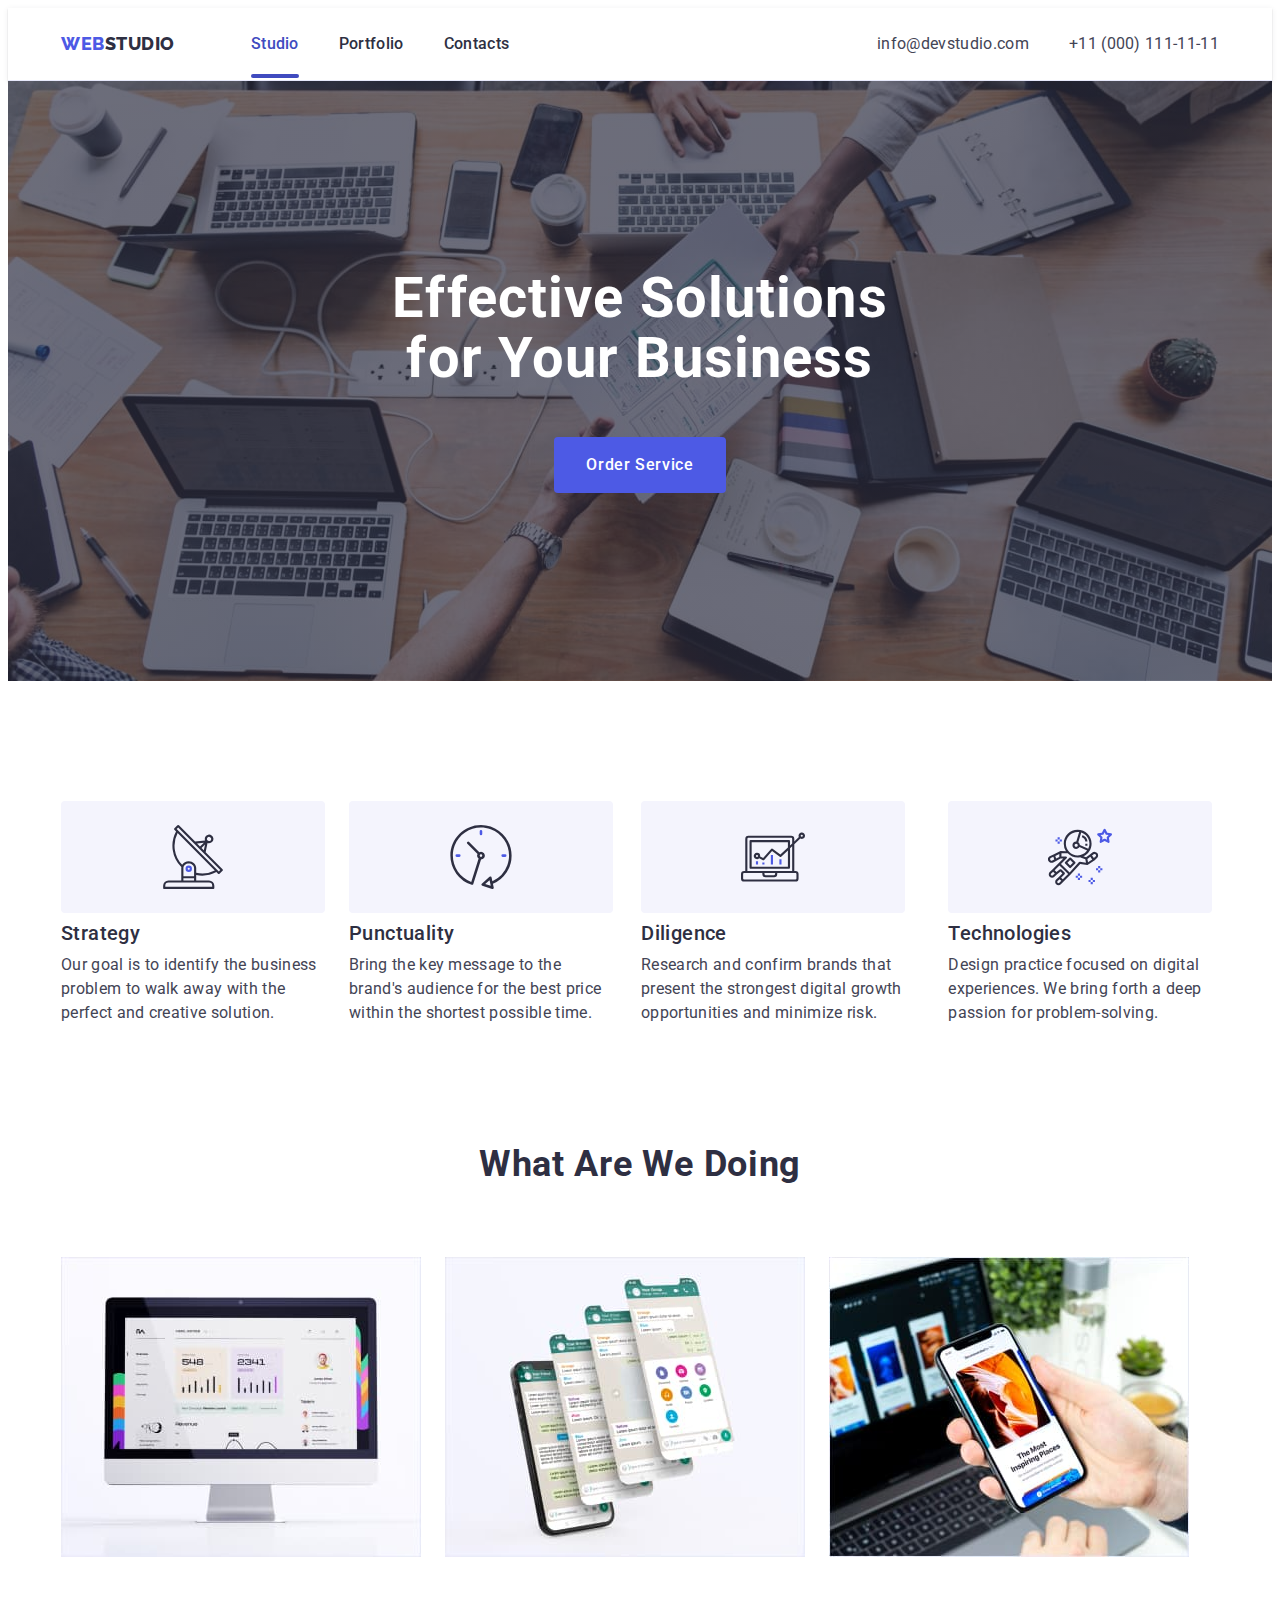
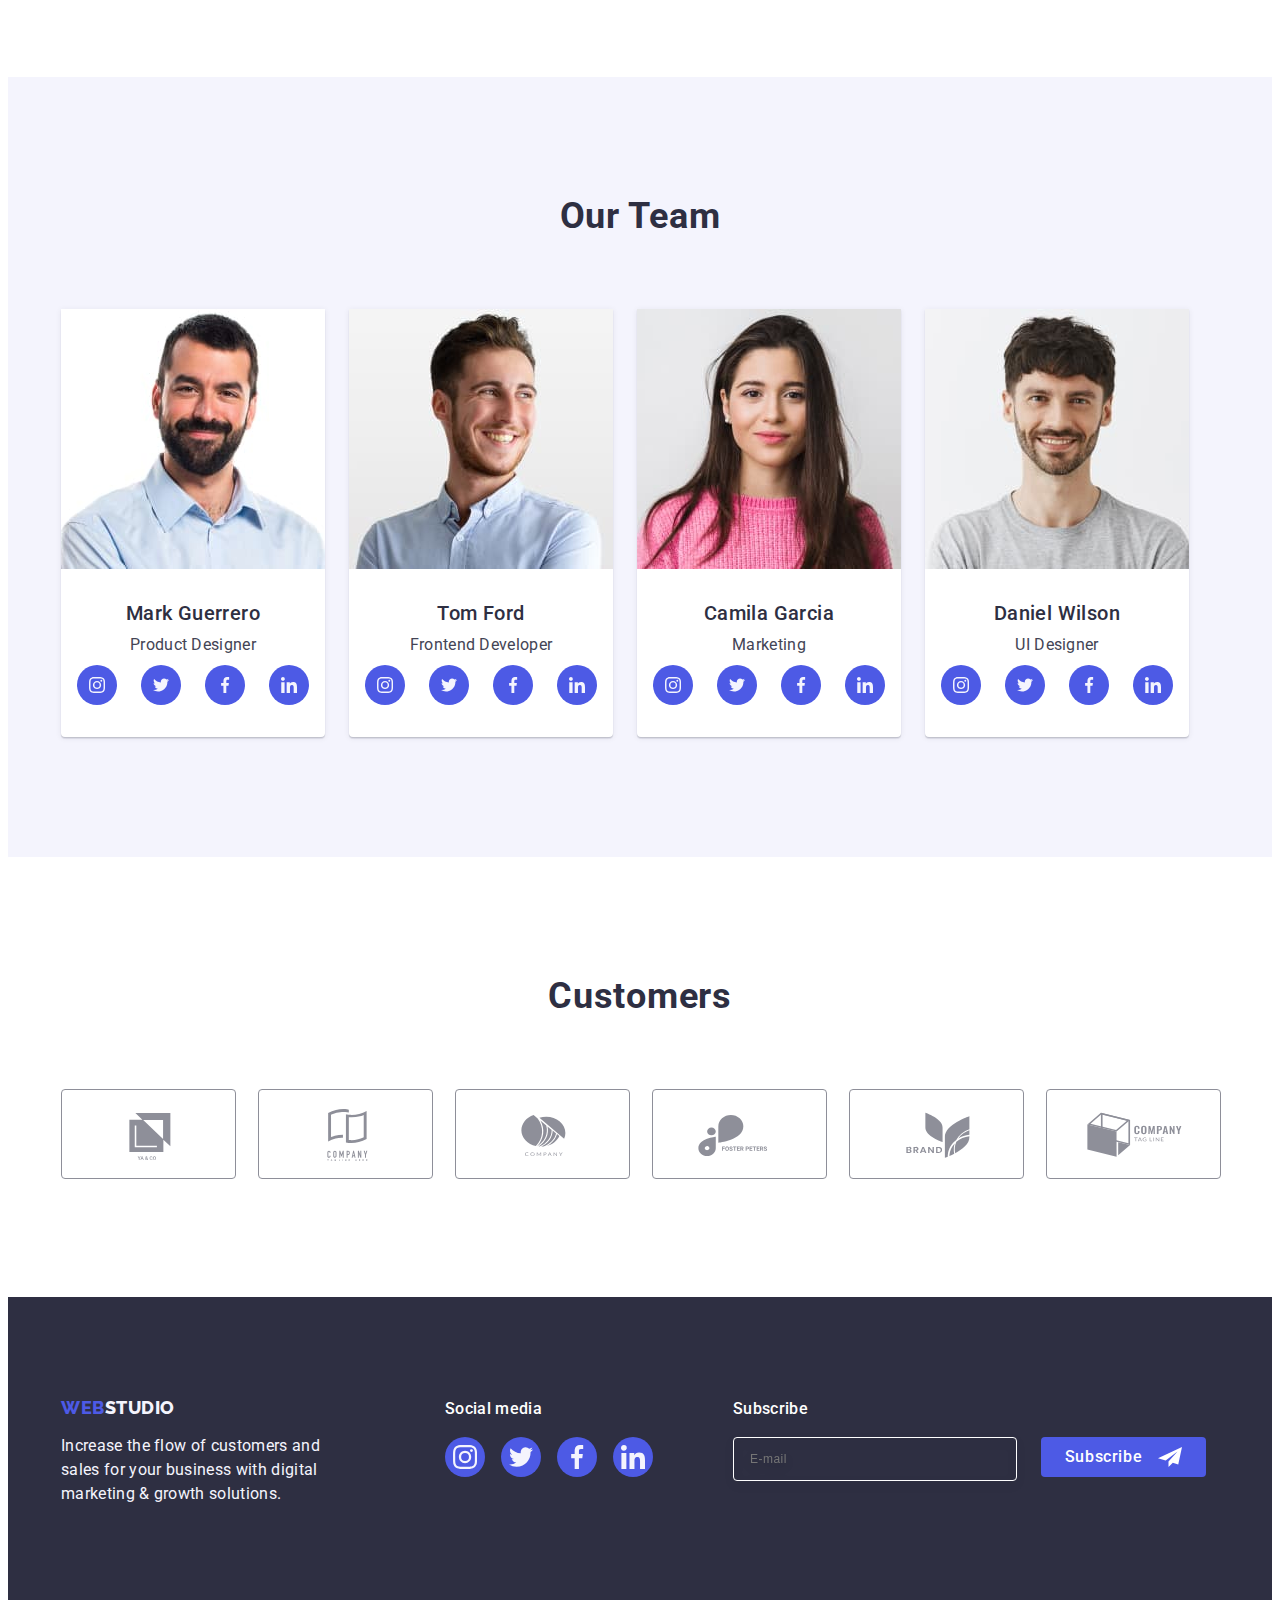
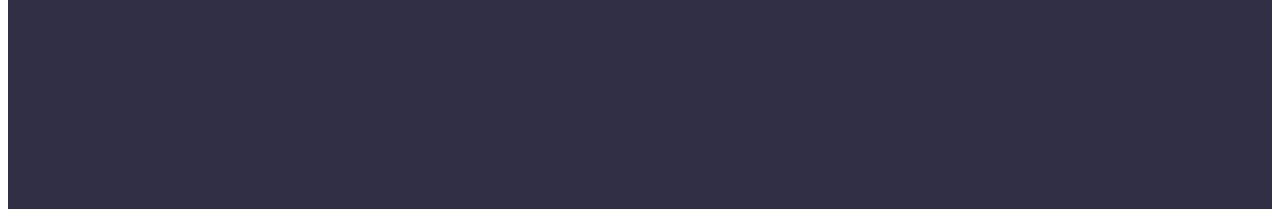
==== index.html @ 29ea22a4 "Initial commit" ====
<!DOCTYPE html>
<html lang="en">
  <head>
    <meta charset="UTF-8" />
    <meta http-equiv="X-UA-Compatible" content="IE=edge" />
    <meta name="viewport" content="width=device-width, initial-scale=1.0" />
    <link rel="preconnect" href="https://fonts.googleapis.com" />
    <link rel="preconnect" href="https://fonts.gstatic.com" crossorigin />
    <link
      href="https://fonts.googleapis.com/css2?family=Raleway:wght@800&family=Roboto:wght@400;500;700&display=swap"
      rel="stylesheet"
    />
    <title>WebStudio</title>
    <link
      rel="stylesheet"
      href="https://cdnjs.cloudflare.com/ajax/libs/modern-normalize/2.0.0/modern-normalize.min.css"
      integrity="sha512-4xo8blKMVCiXpTaLzQSLSw3KFOVPWhm/TRtuPVc4WG6kUgjH6J03IBuG7JZPkcWMxJ5huwaBpOpnwYElP/m6wg=="
      crossorigin="anonymous"
      referrerpolicy="no-referrer"
    />
    <link rel="stylesheet" href="./css/styles.css" />
  </head>
  <body>
    <header class="header">
      <div class="container container-header">
        <nav class="header-nav">
          <a class="header-logo link" href="./index.html"
            >Web<span class="header-span">Studio</span></a
          >
          <ul class="header-list list">
            <li>
              <a class="header-link link current" href="./index.html">Studio</a>
            </li>
            <li>
              <a class="header-link link" href="./portfolio.html">Portfolio</a>
            </li>
            <li><a class="header-link link" href="">Contacts</a></li>
          </ul>
        </nav>
        <address class="contacts">
          <ul class="contacts-list list">
            <li>
              <a class="contacts-link link" href="mailto:info@devstudio.com"
                >info@devstudio.com</a
              >
            </li>
            <li>
              <a class="contacts-link link" href="tel:+110001111111"
                >+11 (000) 111-11-11</a
              >
            </li>
          </ul>
        </address>
      </div>
    </header>
    <main>
      <section class="hero">
        <div class="container">
          <h1 class="hero-title">Effective Solutions for Your Business</h1>
          <button type="button" class="hero-button" data-modal-open>
            Order Service
          </button>
        </div>
      </section>

      <section class="discrp">
        <div class="container">
          <h2 class="discrp-title visually-hidden">Section2</h2>
          <ul class="discrp-list list">
            <li class="discrp-items">
              <div class="icon-container">
                <svg class="discr-icons" width="64" height="64">
                  <use href="./images/icons.svg#icon-antenna"></use>
                </svg>
              </div>
              <h3 class="discrp-subtitle">Strategy</h3>
              <p class="discrp-text">
                Our goal is to identify the business problem to walk away with
                the perfect and creative solution.
              </p>
            </li>
            <li class="discrp-items">
              <div class="icon-container">
                <svg class="discr-icons" width="64" height="64">
                  <use href="./images/icons.svg#icon-clock"></use>
                </svg>
              </div>
              <h3 class="discrp-subtitle">Punctuality</h3>
              <p class="discrp-text">
                Bring the key message to the brand's audience for the best price
                within the shortest possible time.
              </p>
            </li>
            <li class="discrp-items">
              <div class="icon-container">
                <svg class="discr-icons" width="64" height="64">
                  <use href="./images/icons.svg#icon-diagram"></use>
                </svg>
              </div>
              <h3 class="discrp-subtitle">Diligence</h3>
              <p class="discrp-text">
                Research and confirm brands that present the strongest digital
                growth opportunities and minimize risk.
              </p>
            </li>
            <li class="discrp-items">
              <div class="icon-container">
                <svg class="discr-icons" width="64" height="64">
                  <use href="./images/icons.svg#icon-astronaut"></use>
                </svg>
              </div>
              <h3 class="discrp-subtitle">Technologies</h3>
              <p class="discrp-text">
                Design practice focused on digital experiences. We bring forth a
                deep passion for problem-solving.
              </p>
            </li>
          </ul>
        </div>
      </section>
      <section class="doing">
        <div class="container">
          <h2 class="doing-title">What are we doing</h2>
          <ul class="doing-list list">
            <li class="doing-image">
              <img
                src="./images/computer.jpg"
                alt="Computer"
                height="300"
                width="360"
              />
            </li>

            <li class="doing-image">
              <img
                src="./images/smartphone.jpg"
                alt="Smartphone"
                height="300"
                width="360"
              />
            </li>
            <li class="doing-image">
              <img
                src="./images/laptop.jpg"
                alt="Laptop and smartphone"
                height="300"
                width="360"
              />
            </li>
          </ul>
        </div>
      </section>
      <section class="team">
        <div class="container">
          <h2 class="team-title">Our Team</h2>
          <ul class="team-list list">
            <li class="team-item">
              <img
                class="team-image"
                src="./images/face1.jpg"
                alt="Photo Mark Guerrero"
                width="264"
                height="260"
              />
              <div class="team-container">
                <h3 class="team-name">Mark Guerrero</h3>
                <p class="team-text">Product Designer</p>
                <ul class="team-soc-container list">
                  <li class="team-soc">
                    <a class="team-soc-link link" href="/" target="_blank">
                      <svg class="team-soc-icons" width="16" height="16">
                        <use href="./images/icons.svg#icon-instagram"></use>
                      </svg>
                    </a>
                  </li>
                  <li class="team-soc">
                    <a class="team-soc-link link" href="/" target="_blank">
                      <svg class="team-soc-icons" width="16" height="16">
                        <use href="./images/icons.svg#icon-twitter"></use></svg
                    ></a>
                  </li>
                  <li class="team-soc">
                    <a class="team-soc-link link" href="/" target="_blank">
                      <svg class="team-soc-icons" width="16" height="16">
                        <use href="./images/icons.svg#icon-facebook"></use></svg
                    ></a>
                  </li>
                  <li class="team-soc">
                    <a class="team-soc-link link" href="/" target="_blank">
                      <svg class="team-soc-icons" width="16" height="16">
                        <use href="./images/icons.svg#icon-linkedin"></use></svg
                    ></a>
                  </li>
                </ul>
              </div>
            </li>
            <li class="team-item">
              <img
                class="team-image"
                src="./images/face2.jpg"
                alt="Photo Tom Ford"
                height="260"
                width="264"
              />
              <div class="team-container">
                <h3 class="team-name">Tom Ford</h3>
                <p class="team-text">Frontend Developer</p>
                <ul class="team-soc-container list">
                  <li class="team-soc">
                    <a class="team-soc-link link" href="/" target="_blank">
                      <svg class="team-soc-icons" width="16" height="16">
                        <use href="./images/icons.svg#icon-instagram"></use>
                      </svg>
                    </a>
                  </li>
                  <li class="team-soc">
                    <a class="team-soc-link link" href="/" target="_blank">
                      <svg class="team-soc-icons" width="16" height="16">
                        <use href="./images/icons.svg#icon-twitter"></use></svg
                    ></a>
                  </li>
                  <li class="team-soc">
                    <a class="team-soc-link link" href="/" target="_blank">
                      <svg class="team-soc-icons" width="16" height="16">
                        <use href="./images/icons.svg#icon-facebook"></use></svg
                    ></a>
                  </li>
                  <li class="team-soc">
                    <a class="team-soc-link link" href="/" target="_blank">
                      <svg class="team-soc-icons" width="16" height="16">
                        <use href="./images/icons.svg#icon-linkedin"></use></svg
                    ></a>
                  </li>
                </ul>
              </div>
            </li>
            <li class="team-item">
              <img
                class="team-image"
                src="./images/face3.jpg"
                alt="Photo Camila Garcia"
                width="264"
                height="260"
              />
              <div class="team-container">
                <h3 class="team-name">Camila Garcia</h3>
                <p class="team-text">Marketing</p>
                <ul class="team-soc-container list">
                  <li class="team-soc">
                    <a class="team-soc-link link" href="/" target="_blank">
                      <svg class="team-soc-icons" width="16" height="16">
                        <use href="./images/icons.svg#icon-instagram"></use>
                      </svg>
                    </a>
                  </li>
                  <li class="team-soc">
                    <a class="team-soc-link link" href="/" target="_blank">
                      <svg class="team-soc-icons" width="16" height="16">
                        <use href="./images/icons.svg#icon-twitter"></use></svg
                    ></a>
                  </li>
                  <li class="team-soc">
                    <a class="team-soc-link link" href="/" target="_blank">
                      <svg class="team-soc-icons" width="16" height="16">
                        <use href="./images/icons.svg#icon-facebook"></use></svg
                    ></a>
                  </li>
                  <li class="team-soc">
                    <a class="team-soc-link link" href="/" target="_blank">
                      <svg class="team-soc-icons" width="16" height="16">
                        <use href="./images/icons.svg#icon-linkedin"></use></svg
                    ></a>
                  </li>
                </ul>
              </div>
            </li>
            <li class="team-item">
              <img
                class="team-image"
                src="./images/face4.jpg"
                alt="Photo Daniel Wilson"
                width="264"
                height="260"
              />
              <div class="team-container">
                <h3 class="team-name">Daniel Wilson</h3>
                <p class="team-text">UI Designer</p>
                <ul class="team-soc-container list">
                  <li class="team-soc">
                    <a class="team-soc-link link" href="/" target="_blank">
                      <svg class="team-soc-icons" width="16" height="16">
                        <use href="./images/icons.svg#icon-instagram"></use>
                      </svg>
                    </a>
                  </li>
                  <li class="team-soc">
                    <a class="team-soc-link link" href="/" target="_blank">
                      <svg class="team-soc-icons" width="16" height="16">
                        <use href="./images/icons.svg#icon-twitter"></use></svg
                    ></a>
                  </li>
                  <li class="team-soc">
                    <a class="team-soc-link link" href="/" target="_blank">
                      <svg class="team-soc-icons" width="16" height="16">
                        <use href="./images/icons.svg#icon-facebook"></use></svg
                    ></a>
                  </li>
                  <li class="team-soc">
                    <a class="team-soc-link link" href="/" target="_blank">
                      <svg class="team-soc-icons" width="16" height="16">
                        <use href="./images/icons.svg#icon-linkedin"></use></svg
                    ></a>
                  </li>
                </ul>
              </div>
            </li>
          </ul>
        </div>
      </section>
      <section class="customers">
        <div class="container">
          <h2 class="customers-title">Customers</h2>
          <ul class="customers-list list">
            <li class="customers-items">
              <a class="customers-link link" href="">
                <svg class="customers-icon" width="104" height="56">
                  <use href="./images/icons.svg#icon-yaco"></use>
                </svg>
              </a>
            </li>
            <li class="customers-items">
              <a class="customers-link link" href="">
                <svg class="customers-icon" width="104" height="56">
                  <use href="./images/icons.svg#icon-tagline"></use>
                </svg>
              </a>
            </li>
            <li class="customers-items">
              <a class="customers-link link" href="">
                <svg class="customers-icon" width="104" height="56">
                  <use href="./images/icons.svg#icon-company"></use>
                </svg>
              </a>
            </li>
            <li class="customers-items">
              <a class="customers-link link" href="">
                <svg class="customers-icon" width="104" height="56">
                  <use href="./images/icons.svg#icon-foster"></use>
                </svg>
              </a>
            </li>
            <li class="customers-items">
              <a class="customers-link link" href="">
                <svg class="customers-icon" width="104" height="56">
                  <use href="./images/icons.svg#icon-brand"></use>
                </svg>
              </a>
            </li>
            <li class="customers-items">
              <a class="customers-link link" href="">
                <svg class="customers-icon" width="104" height="56">
                  <use href="./images/icons.svg#icon-companytag"></use>
                </svg>
              </a>
            </li>
          </ul>
        </div>
      </section>
    </main>
    <footer class="footer">
      <div class="container footer-container">
        <div class="footer-info-container">
          <a class="footer-logo link" href="./index.html"
            >Web<span class="footer-span">Studio</span></a
          >
          <p class="footer-text">
            Increase the flow of customers and sales for your business with
            digital marketing & growth solutions.
          </p>
        </div>
        <div class="footer-soc-container">
          <p class="footer-soc">Social media</p>
          <ul class="footer-list list">
            <li class="footer-items">
              <a class="footer-soc-link link" href="">
                <svg class="footer-soc-icon" width="24" height="24">
                  <use href="./images/icons.svg#icon-instagram"></use>
                </svg>
              </a>
            </li>
            <li class="footer-items">
              <a class="footer-soc-link link" href="">
                <svg class="footer-soc-icon" width="24" height="24">
                  <use href="./images/icons.svg#icon-twitter"></use>
                </svg>
              </a>
            </li>
            <li class="footer-items">
              <a class="footer-soc-link link" href="">
                <svg class="footer-soc-icon" width="24" height="24">
                  <use href="./images/icons.svg#icon-facebook"></use>
                </svg>
              </a>
            </li>
            <li class="footer-items">
              <a class="footer-soc-link link" href="">
                <svg class="footer-soc-icon" width="24" height="24">
                  <use href="./images/icons.svg#icon-linkedin"></use>
                </svg>
              </a>
            </li>
          </ul>
        </div>
        <div class="footer-subscribe">
          <p class="subscribe-title">Subscribe</p>
          <form class="footer-form">
            <label class="footer-label" for="subscribe">
              <input
                class="footer-input"
                type="email"
                name="subscribe"
                id="subscribe"
                placeholder="E-mail"
            /></label>
            <button type="submit" class="footer-btn">
              Subscribe
              <svg class="footer-subscribe-icon" width="24" height="24">
                <use href="./images/icons.svg#icon-subscribe"></use>
              </svg>
            </button>
          </form>
        </div>
      </div>
    </footer>
    <div class="backdrop is-hidden" data-modal>
      <div class="modal">
        <button type="button" class="modal-button" data-modal-close>
          <svg width="8" height="8" class="modal-icon">
            <use href="./images/icons.svg#icon-close"></use>
          </svg>
        </button>
        <p class="modal-title">Leave your contacts and we will call you back</p>
        <form class="modal-form">
          <div class="modal-field">
            <label class="modal-label" for="user-name">Name</label>
            <div class="input-wrap">
              <input
                type="text"
                class="modal-input"
                id="user-name"
                name="user-name"
              />
              <svg class="modal-icons" width="18" height="24">
                <use href="./images/icons.svg#icon-person"></use>
              </svg>
            </div>
          </div>
          <div class="modal-field">
            <label class="modal-label" for="user-tel">Phone</label>
            <div class="input-wrap">
              <input
                type="tel"
                id="user-tel"
                class="modal-input"
                name="user-tel"
              />
              <svg class="modal-icons" width="18" height="24">
                <use href="./images/icons.svg#icon-phone"></use>
              </svg>
            </div>
          </div>
          <div class="modal-field">
            <label class="modal-label" for="user-email">Email</label>
            <div class="input-wrap">
              <input
                type="email"
                id="user-email"
                class="modal-input"
                name="user-email"
              />
              <svg class="modal-icons" width="18" height="24">
                <use href="./images/icons.svg#icon-email"></use>
              </svg>
            </div>
          </div>
          <div class="modal-field-comment">
            <label for="user-comment" class="modal-label">Comment</label>
            <textarea
              class="modal-textarea"
              name="user-comment"
              id="user-comment"
              placeholder="Text input"
            ></textarea>
          </div>
          <div class="modal-checkbox">
            <input
              type="checkbox"
              id="user-privacy"
              name="user-privacy"
              class="input-check visually-hidden"
              value="true"
            />
            <label for="user-privacy" class="check-text"
              ><span class="check-text-item">
                <svg class="check-icon" width="10" height="8">
                  <use href="./images/icons.svg#icon-check"></use>
                </svg> </span
              >I accept the terms and conditions of the
              <a class="privacy-link" href="">Privacy Policy</a></label
            >
          </div>
          <button type="submit" class="modal-btn">Send</button>
        </form>
      </div>
    </div>

    <script src="./js/modal.js"></script>
  </body>
</html>
---- css/styles.css ----
:root {
  --white-background: #ffffff;
  --active-link: #404bbf;
  --theme-dark: #2e2f42;
  --text: #434455;
  --theme-light: #f4f4fd;
  --logo-color: #4d5ae5;
  --borber-btn: #e7e9fc;
  --modal-background: #fcfcfc;
  --soc-hover: #31d0aa;
  --subtle-text: #8e8f99;
  --hover: 250ms cubic-bezier(0.4, 0, 0.2, 1);
}

body {
  font-family: "Roboto", sans-serif;
  color: var(--text);
  background-color: var(--white-background);
}
p,
h1,
h2,
h3,
h4,
h5,
h6 {
  margin: 0;
}
ul {
  list-style: none;
  margin-top: 0;
  margin-bottom: 0;
  padding-left: 0;
}
img {
  display: block;
}
.visually-hidden {
  position: absolute;
  width: 1px;
  height: 1px;
  margin: -1px;
  border: 0;
  padding: 0;
  white-space: nowrap;
  clip-path: inset(100%);
  clip: rect(0 0 0 0);
  overflow: hidden;
}
.container {
  width: 1158px;
  padding-left: 15px;
  padding-right: 15px;
  margin: 0 auto;
}
.link {
  text-decoration: none;
}
.list {
  list-style: none;
}
.header {
  padding-top: 24px;
  padding-bottom: 24px;
  border-bottom: 1px solid var(--borber-btn);
  box-shadow: 0px 2px 1px rgba(46, 47, 66, 0.08),
    0px 1px 1px rgba(46, 47, 66, 0.16), 0px 1px 6px rgba(46, 47, 66, 0.08);
}
.container-header {
  display: flex;
  justify-content: space-between;
}
.header-nav {
  display: flex;
  align-items: center;
}
.header-logo {
  font-family: "Raleway", sans-serif;
  font-weight: 800;
  font-size: 18px;
  line-height: 1.17;
  letter-spacing: 0.03em;
  color: var(--logo-color);
  text-transform: uppercase;
  margin-right: 76px;
}
.header-span {
  color: var(--theme-dark);
}
.header-list {
  display: flex;
  gap: 40px;
}
.header-link {
  position: relative;
  font-weight: 500;
  font-size: 16px;
  line-height: 1.5;
  letter-spacing: 0.02em;
  color: var(--theme-dark);
  padding: 24px 0;
  transition: color var(--hover);
}
.header-link:hover,
.header-link:focus {
  color: var(--active-link);
}
.contacts {
  font-style: normal;
}

.contacts-link {
  font-size: 16px;
  line-height: 1.5;
  letter-spacing: 0.02em;
  color: var(--text);
  transition: color var(--hover);
}
.contacts-list {
  display: flex;
  gap: 40px;
}
.contacts .contacts-link:hover,
.contacts .contacts-link:focus {
  color: var(--active-link);
}
.current {
  color: var(--active-link);
}
.current::after {
  border-radius: 2px;
  position: absolute;
  left: 0;
  bottom: -1px;
  content: "";
  width: 100%;
  height: 4px;
  background-color: var(--active-link);
  display: block;
}
.hero {
  max-width: 1440px;
  margin: 0 auto;
  background-image: linear-gradient(
      rgba(46, 47, 66, 0.7),
      rgba(46, 47, 66, 0.7)
    ),
    url(../images/background-hero.jpg);
  background-repeat: no-repeat;
  background-position: center;
  background-size: cover;
  background-color: var(--theme-dark);
  text-align: center;
  padding: 188px 0;
}
.hero-title {
  font-weight: 700;
  font-size: 56px;
  line-height: 1.07;
  letter-spacing: 0.02em;
  color: var(--white-background);
  text-align: center;
  max-width: 496px;
  margin-left: auto;
  margin-right: auto;
  margin-bottom: 48px;
}
.hero-button {
  font-family: "Roboto", sans-serif;
  background-color: var(--logo-color);
  font-weight: 500;
  font-size: 16px;
  line-height: 1.5;
  letter-spacing: 0.04em;
  color: var(--white-background);
  cursor: pointer;
  display: block;
  min-width: 169px;
  border-radius: 4px;
  border: none;
  margin: 0 auto;
  padding: 16px 32px;
  transition: background-color var(--hover);
}
.hero-button:hover,
.hero-button:focus {
  background-color: var(--active-link);
}
.discrp {
  padding: 120px 0;
}
.discrp-list {
  display: flex;
  gap: 24px;
}
.discrp-list li {
  width: calc((100%-72px) / 4);
}
.icon-container {
  display: flex;
  align-items: center;
  justify-content: center;
  background-color: var(--theme-light);
  height: 112px;
  width: 264px;
  border-radius: 4px;
  margin-bottom: 8px;
}

.discrp-subtitle {
  font-weight: 500;
  font-size: 20px;
  line-height: 1.2;
  letter-spacing: 0.02em;
  color: var(--theme-dark);
  margin-bottom: 8px;
}
.discrp-text {
  font-size: 16px;
  line-height: 1.5;
  letter-spacing: 0.02em;
  color: var(--text);
}
.doing {
  padding-bottom: 120px;
}
.doing-list {
  display: flex;
  gap: 24px;
}
.doing-title {
  font-weight: 700;
  font-size: 36px;
  line-height: 1.11;
  text-align: center;
  text-transform: capitalize;
  letter-spacing: 0.02em;
  color: var(--theme-dark);
  margin-bottom: 72px;
}
.team {
  background-color: var(--theme-light);
  padding: 120px 0;
}
.team-item {
  background-color: var(--white-background);
  width: calc((100%-72px) / 4);
  box-shadow: 0px 1px 6px rgba(46, 47, 66, 0.08),
    0px 1px 1px rgba(46, 47, 66, 0.16), 0px 2px 1px rgba(46, 47, 66, 0.08);
  border-radius: 0px 0px 4px 4px;
}
.team-title {
  font-weight: 700;
  font-size: 36px;
  line-height: 1.11;
  text-align: center;
  text-transform: capitalize;
  letter-spacing: 0.02em;
  color: var(--theme-dark);
  margin-bottom: 72px;
}
.team-list {
  display: flex;
  gap: 24px;
}
.team-container {
  padding: 32px 0;
}
.team-name {
  font-weight: 500;
  font-size: 20px;
  line-height: 1.2;
  letter-spacing: 0.02em;
  color: var(--theme-dark);
  text-align: center;
  margin-bottom: 8px;
}
.team-text {
  font-size: 16px;
  line-height: 1.5;
  letter-spacing: 0.02em;
  color: var(--text);
  text-align: center;
  margin-bottom: 8px;
}
.team-soc-container {
  display: flex;
  justify-content: center;
  gap: 24px;
}
.team-soc {
  width: 40px;
  height: 40px;
}
.team-soc-link {
  display: flex;
  align-items: center;
  justify-content: center;
  background-color: var(--logo-color);
  width: 100%;
  height: 100%;
  border-radius: 50%;
  transition: background-color var(--hover);
}
.team-soc-link:hover,
.team-soc-link:focus {
  background-color: var(--active-link);
}
.team-soc-icons {
  fill: var(--theme-light);
}
.customers {
  padding-top: 120px;
  padding-bottom: 120px;
}
.customers-title {
  color: var(--theme-dark);
  font-weight: 700;
  font-size: 36px;
  line-height: 1.11;
  text-align: center;
  letter-spacing: 0.02em;
  margin-bottom: 72px;
}
.customers-items {
  width: calc((100% - 120px) / 6);
  height: 88px;
}
.customers-list {
  display: flex;
  justify-content: center;
  gap: 24px;
}
.customers-link {
  display: flex;
  align-items: center;
  justify-content: center;
  color: var(--subtle-text);
  border: 1px solid var(--subtle-text);
  border-radius: 4px;
  transition: border-color var(--hover), color var(--hover);
  width: 100%;
  height: 100%;
}

.customers-link:hover,
.customers-link:focus {
  border-color: var(--active-link);
  color: var(--active-link);
}
.customers-icon {
  fill: currentColor;
}
.footer {
  background-color: var(--theme-dark);
  min-height: 312px;
  padding: 100px 0;
}
.footer-logo {
  font-family: "Raleway", sans-serif;
  font-weight: 800;
  font-size: 18px;
  line-height: 1.17;
  letter-spacing: 0.03em;
  color: var(--logo-color);
  text-transform: uppercase;
  display: inline-block;
  margin-bottom: 16px;
}

.footer-span {
  color: var(--theme-light);
}
.footer-text {
  font-size: 16px;
  line-height: 1.5;
  letter-spacing: 0.02em;
  color: var(--theme-light);
  max-width: 264px;
}
.footer-container {
  display: flex;
  align-items: baseline;
}
.footer-info-container {
  margin-right: 120px;
}
.footer-soc {
  font-weight: 500;
  font-size: 16px;
  line-height: 1.5;
  letter-spacing: 0.02em;
  color: var(--white-background);
  margin-bottom: 16px;
}
.footer-list {
  display: flex;
  gap: 16px;
}
.footer-items {
  width: 40px;
  height: 40px;
}
.footer-soc-link {
  display: flex;
  align-items: center;
  justify-content: center;
  background-color: var(--logo-color);
  width: 100%;
  height: 100%;
  border-radius: 50%;
  transition: background-color var(--hover);
}
.footer-soc-link:hover,
.footer-soc-link:focus {
  background-color: var(--soc-hover);
}
.footer-soc-icon {
  fill: #f4f4fd;
}
.footer-subscribe {
  margin-left: 80px;
}
.subscribe-title {
  font-weight: 500;
  font-size: 16px;
  line-height: 1.5;
  letter-spacing: 0.02em;
  color: var(--white-background);
  margin-bottom: 16px;
}
.footer-form {
  display: flex;
  gap: 24px;
}
.footer-input {
  background-color: transparent;
  width: 264px;
  height: 40px;
  border: 1px solid var(--white-background);
  border-radius: 4px;
  padding-left: 16px;
  color: var(--white-background);
  font-size: 12px;
  line-height: 1.5;
  letter-spacing: 0.04em;
  filter: drop-shadow(0px 4px 4px rgba(0, 0, 0, 0.15));
}
.footer-input::placeholder {
  font-size: 12px;
  line-height: 2;
  letter-spacing: 0.04em;
}
.footer-btn {
  display: flex;
  justify-content: center;
  align-items: center;
  font-family: "Roboto", sans-serif;
  font-weight: 500;
  font-size: 16px;
  line-height: 1.5;
  letter-spacing: 0.04em;
  color: var(--white-background);
  min-width: 165px;
  height: 40px;
  background: var(--logo-color);
  border-radius: 4px;
  border: none;
  cursor: pointer;
  fill: var(--white-background);
}
.footer-subscribe-icon {
  margin-left: 16px;
}
.portfolio {
  padding-top: 96px;
  padding-bottom: 120px;
}
.portfolio-list-button {
  display: flex;
  gap: 24px;
  justify-content: center;
  margin-bottom: 72px;
}
.portfolio-button {
  font-family: "Roboto", sans-serif;
  font-weight: 500;
  font-size: 16px;
  line-height: 1.5;
  letter-spacing: 0.04em;
  color: var(--logo-color);
  background-color: var(--theme-light);
  cursor: pointer;
  padding: 12px 24px;
  border: 1px solid var(--borber-btn);
  border-radius: 4px;
  transition: background-color var(--hover), color var(--hover),
    box-shadow var(--hover), border-color var(--hover);
}
.portfolio-button:hover,
.portfolio-button:focus {
  background-color: var(--active-link);
  color: var(--white-background);
  box-shadow: 0px 3px 1px rgba(0, 0, 0, 0.1), 0px 2px 1px rgba(0, 0, 0, 0.08),
    0px 2px 2px rgba(0, 0, 0, 0.12);
  border: 1px solid transparent;
}
.portfolio-list {
  display: flex;
  row-gap: 48px;
  column-gap: 24px;
  flex-wrap: wrap;
  justify-content: center;
}
.portfolio-border {
  width: calc((100% - 48px) / 3);
}
.portfolio-container {
  padding: 32px 16px;
  border: 1px solid var(--borber-btn);
  border-top: none;
}
.portfolio-list-title {
  font-weight: 500;
  font-size: 20px;
  line-height: 1.2;
  letter-spacing: 0.02em;
  color: var(--theme-dark);
  margin-bottom: 8px;
}
.portfolio-list-text {
  font-size: 16px;
  line-height: 1.5;
  letter-spacing: 0.02em;
  color: var(--text);
}
.portfolio-cover {
  position: relative;
  overflow: hidden;
}
.portfolio-cover-text {
  font-size: 16px;
  line-height: 1.5;
  letter-spacing: 0.02em;
  color: var(--theme-light);
  background-color: var(--logo-color);
  padding: 40px 32px;
  position: absolute;
  top: 0;
  left: 0;
  transform: translateY(100%);
  width: 100%;
  height: 100%;
  transition: transform var(--hover);
}
.portfolio-list-link:hover .portfolio-cover-text,
.portfolio-list-link:focus .portfolio-cover-text {
  transform: translateY(0);
}
.portfolio-list-link {
  transition: box-shadow var(--hover);
  display: block;
}
.portfolio-list-link:hover,
.portfolio-list-link:focus {
  box-shadow: 0px 1px 6px rgba(46, 47, 66, 0.08),
    0px 1px 1px rgba(46, 47, 66, 0.16), 0px 2px 1px rgba(46, 47, 66, 0.08);
}

.backdrop {
  width: 100%;
  height: 100%;
  position: fixed;
  top: 0;
  left: 0;
  background-color: rgba(46, 47, 66, 0.4);
  transition: opacity var(--hover), visibility var(--hover);
}
.is-hidden {
  opacity: 0;
  visibility: hidden;
  pointer-events: none;
}
.modal {
  position: absolute;
  top: 50%;
  left: 50%;
  transform: translate(-50%, -50%) scale(1);
  width: 408px;
  min-height: 584px;
  background: var(--modal-background);
  box-shadow: 0px 1px 1px rgba(0, 0, 0, 0.14), 0px 1px 3px rgba(0, 0, 0, 0.12),
    0px 2px 1px rgba(0, 0, 0, 0.2);
  border-radius: 4px;
  transition: transform var(--hover);
  padding: 72px 24px 24px 24px;
}
.backdrop.is-hidden .modal {
  transform: translate(-50%, -50%) scale(0);
}
.modal-button {
  padding: 0;
  position: absolute;
  top: 24px;
  right: 24px;
  border-radius: 50%;
  width: 24px;
  height: 24px;
  background: var(--borber-btn);
  border: 1px solid rgba(0, 0, 0, 0.1);
  cursor: pointer;
  display: flex;
  align-items: center;
  justify-content: center;
  cursor: pointer;
  transition: background-color var(--hover), border var(--hover);
}
.modal-icon {
  transition: fill var(--hover);
}
.modal-button:hover,
.modal-button:focus {
  background-color: var(--active-link);
  border: none;
}
.modal-button:hover .modal-icon,
.modal-button:focus .modal-icon {
  fill: var(--white-background);
}
.modal-title {
  font-weight: 500;
  font-size: 16px;
  line-height: 1.5;
  text-align: center;
  letter-spacing: 0.02em;
  color: var(--theme-dark);
  margin-bottom: 16px;
}
.modal-field {
  margin-bottom: 8px;
}
.input-wrap {
  position: relative;
}
.modal-input {
  display: inline-block;
  width: 100%;
  height: 40px;
  border: 1px solid rgba(46, 47, 66, 0.4);
  border-radius: 4px;
  background-color: transparent;
  padding-left: 38px;
  outline: transparent;
  transition: border-color var(--hover);
}
.modal-input:focus,
.modal-textarea:focus {
  border-color: var(--logo-color);
}
.modal-input:focus + .modal-icons {
  fill: var(--logo-color);
}
.modal-label {
  display: block;
  font-size: 12px;
  line-height: 1.17;
  letter-spacing: 0.04em;
  color: var(--subtle-text);
  margin-bottom: 4px;
}
.modal-icons {
  position: absolute;
  left: 16px;
  top: 50%;
  transform: translateY(-50%);
  fill: var(--theme-dark);
  transition: fill var(--hover);
}
.modal-field-comment {
  margin-bottom: 16px;
}
.modal-textarea {
  width: 100%;
  height: 120px;
  border: 1px solid rgba(46, 47, 66, 0.4);
  border-radius: 4px;
  background-color: transparent;
  outline: transparent;
  padding: 8px 16px;
  resize: none;
  font-size: 12px;
  line-height: 1.17;
  letter-spacing: 0.04em;
  color: rgba(46, 47, 66, 0.4);
  transition: border-color var(--hover);
}
.modal-textarea::placeholder {
  font-size: 12px;
  line-height: 1.17x;
  letter-spacing: 0.04em;
  color: rgba(46, 47, 66, 0.4);
}
.modal-checkbox {
  margin-bottom: 24px;
}
.check-text {
  align-items: center;
  font-size: 12px;
  line-height: 1.17;
  letter-spacing: 0.04em;
  color: var(--subtle-text);
}
.check-text-item {
  display: inline-flex;
  align-items: center;
  justify-content: center;
  fill: transparent;
  margin-right: 8px;
  width: 16px;
  height: 16px;
  border: 1px solid rgba(46, 47, 66, 0.4);
  border-radius: 2px;
  transition: background-color 250ms cubic-bezier(0.4, 0, 0.2, 1),
    border 250ms cubic-bezier(0.4, 0, 0.2, 1),
    fill 250ms cubic-bezier(0.4, 0, 0.2, 1);
}
.check-text a {
  color: var(--logo-color);
  text-decoration: underline;
}
.input-check:checked + .check-text span {
  background-color: var(--active-link);
  border-color: var(--active-link);
  fill: var(--theme-light);
  border: none;
}
.modal-btn {
  display: block;
  font-weight: 500;
  font-size: 16px;
  line-height: 1.5;
  padding: 16px 32px;
  letter-spacing: 0.04em;
  color: var(--white-background);
  min-width: 169px;
  height: 56px;
  cursor: pointer;
  border: none;
  background: var(--logo-color);
  box-shadow: 0px 4px 4px rgba(0, 0, 0, 0.15);
  border-radius: 4px;
  margin: auto;
  transition: background-color 250ms cubic-bezier(0.4, 0, 0.2, 1);
}
.modal-btn:hover {
  background-color: var(--active-link);
}
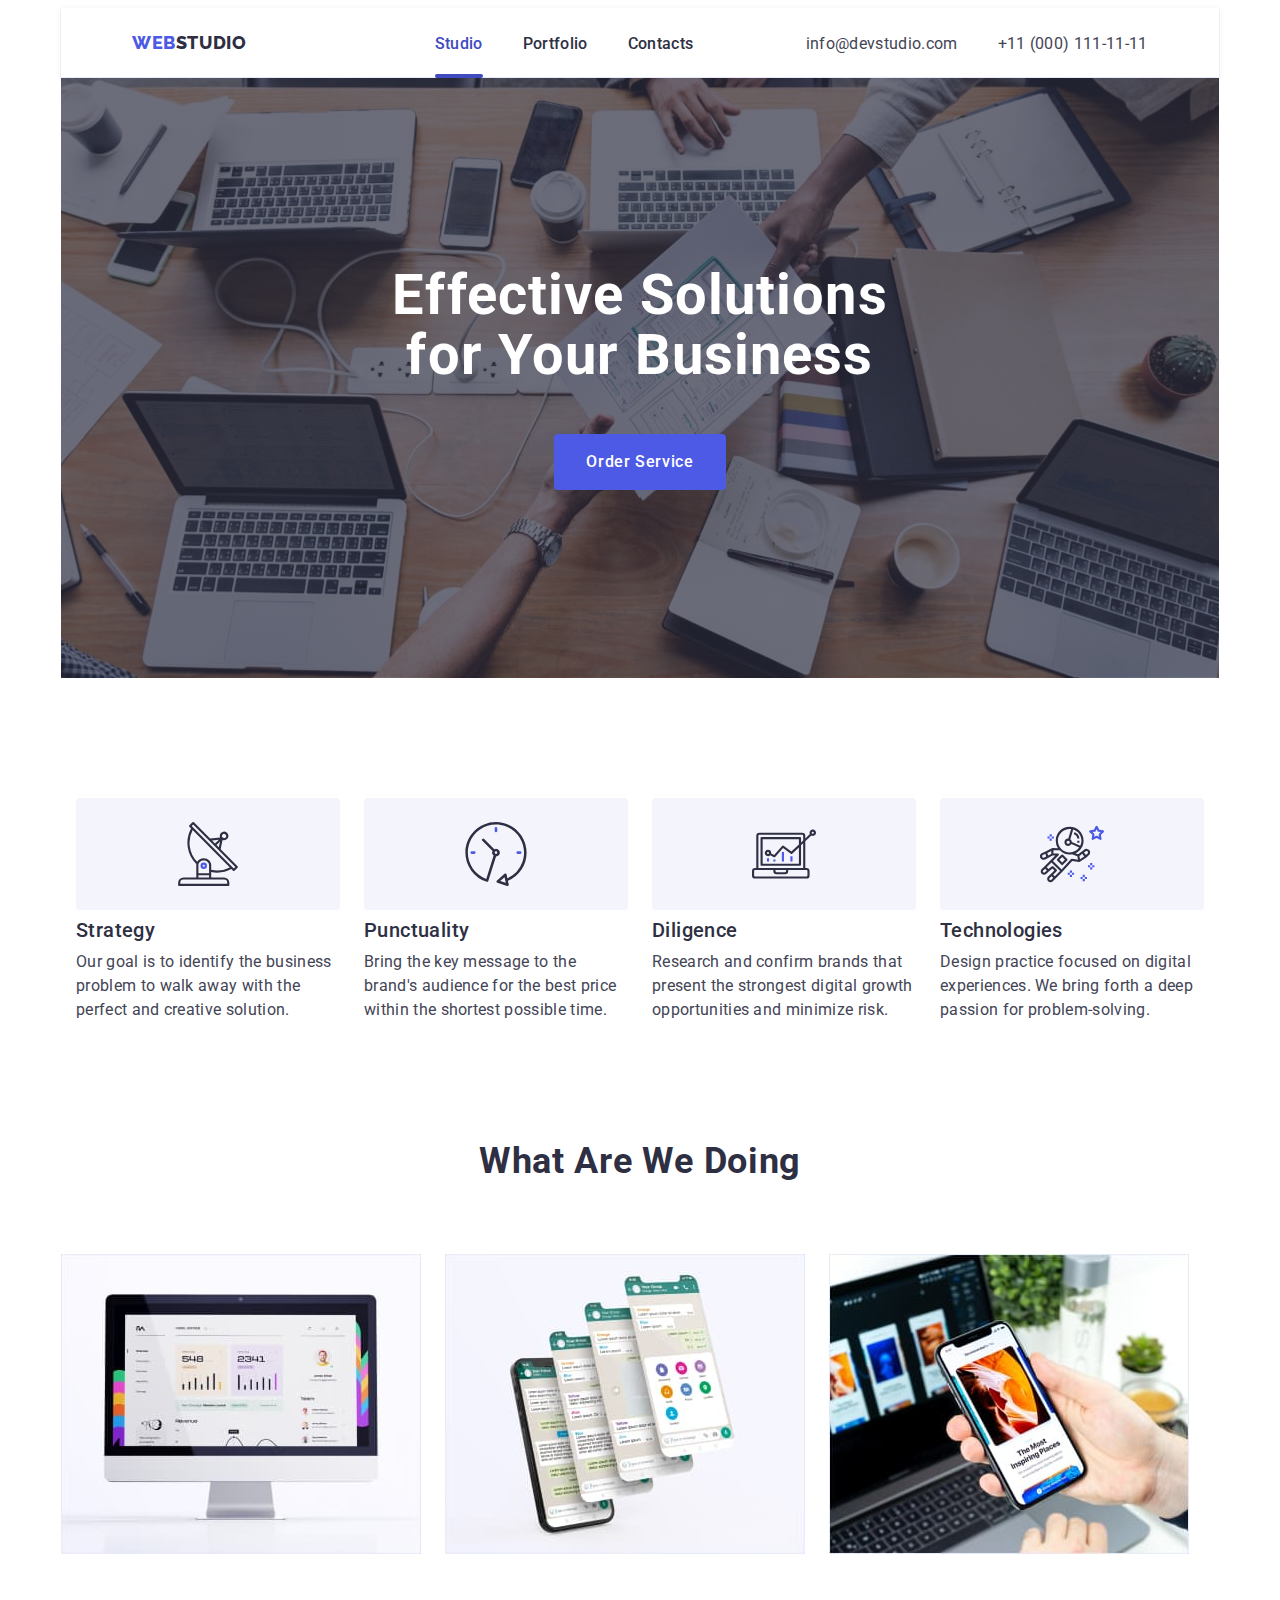
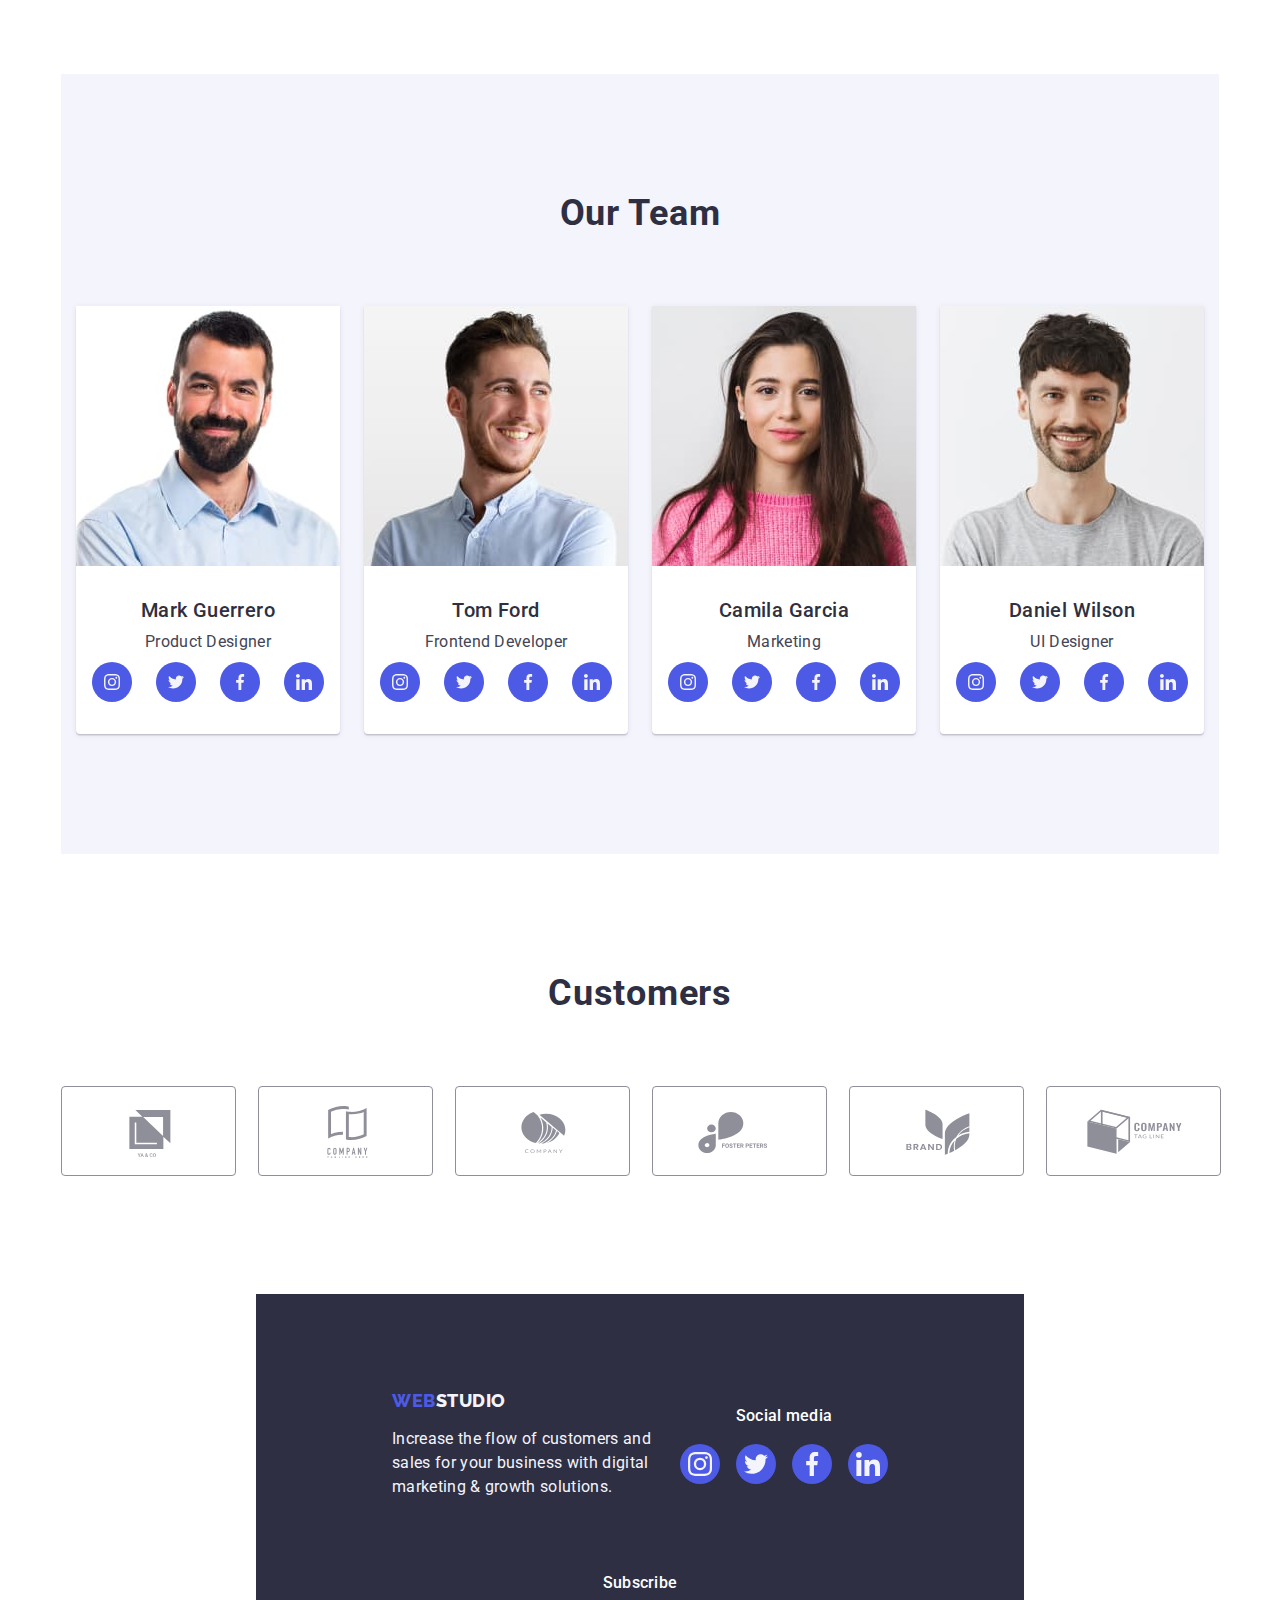
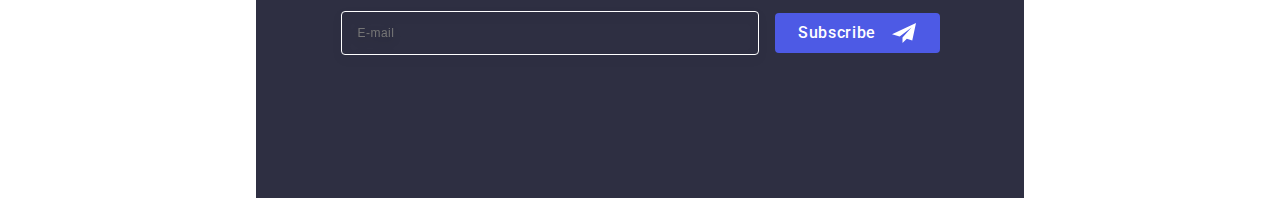
==== commit 1ee3d6d3: "media add" ====
--- a/index.html
+++ b/index.html
@@ -23,10 +23,15 @@
   <body>
     <header class="header">
       <div class="container container-header">
+        <a class="header-logo link" href="./index.html"
+          >Web<span class="header-span">Studio</span></a
+        >
+        <button class="burger-btn" type="button" data-menu-open>
+          <svg class="burger-icon" width="32" height="22">
+            <use href="./images/icons.svg#icon-menu-btn"></use>
+          </svg>
+        </button>
         <nav class="header-nav">
-          <a class="header-logo link" href="./index.html"
-            >Web<span class="header-span">Studio</span></a
-          >
           <ul class="header-list list">
             <li>
               <a class="header-link link current" href="./index.html">Studio</a>
@@ -51,6 +56,72 @@
             </li>
           </ul>
         </address>
+      </div>
+      <div class="mobile-menu is-hidden" data-menu>
+        <div>
+        <button class="burger-btn-close" type="button" data-menu-close>
+          <svg width="8" height="8" class="modal-icon">
+            <use href="./images/icons.svg#icon-close"></use>
+          </svg>
+        </button>
+        <nav class="mob-nav">
+          <ul class="mob-list list">
+            <li class="mob-items">
+              <a class="mob-link link current" href="./index.html"
+                >Studio</a
+              >
+            </li>
+            <li class="mob-items">
+              <a class="mob-link link" href="./portfolio.html">Portfolio</a>
+            </li>
+            <li class="mob-items">
+              <a class="mob-link link" href="">Contacts</a>
+            </li>
+          </ul>
+          </nav>
+        </div>
+        <div>
+        <!-- <address class="mob-contacts"> -->
+          <ul class="mob-contacts-list list">
+            <li class="mob-contacts-items"
+              <a class="mob-contacts-link link" href="tel:+110001111111"
+                >+11 (000) 111-11-11</a
+              >
+            </li>
+            <li class="mob-contacts-items">
+              <a class="mob-contacts-link link" href="mailto:info@devstudio.com"
+                >info@devstudio.com</a
+              >
+            </li>
+          </ul>
+        <!-- </address> -->
+        <ul class="mob-soc-container list">
+          <li class="mob-soc">
+            <a class="mob-soc-link link" href="/" target="_blank">
+              <svg class="mob-soc-icons" width="24" height="24">
+                <use href="./images/icons.svg#icon-instagram"></use>
+              </svg>
+            </a>
+          </li>
+          <li class="mob-soc">
+            <a class="mob-soc-link link" href="/" target="_blank">
+              <svg class="mob-soc-icons" width="24" height="24">
+                <use href="./images/icons.svg#icon-twitter"></use></svg
+            ></a>
+          </li>
+          <li class="mob-soc">
+            <a class="mob-soc-link link" href="/" target="_blank">
+              <svg class="mob-soc-icons" width="24" height="24">
+                <use href="./images/icons.svg#icon-facebook"></use></svg
+            ></a>
+          </li>
+          <li class="mob-soc">
+            <a class="mob-soc-link link" href="/" target="_blank">
+              <svg class="mob-soc-icons" width="24" height="24">
+                <use href="./images/icons.svg#icon-linkedin"></use></svg
+            ></a>
+          </li>
+        </ul></div>
       </div>
     </header>
     <main>
@@ -124,6 +195,7 @@
           <ul class="doing-list list">
             <li class="doing-image">
               <img
+                srcset="./images/computer.jpg 1x, ./images/computer2x.jpg 2x"
                 src="./images/computer.jpg"
                 alt="Computer"
                 height="300"
@@ -133,6 +205,10 @@
 
             <li class="doing-image">
               <img
+                srcset="
+                  ./images/smartphone.jpg   1x,
+                  ./images/smartphone2x.jpg 2x
+                "
                 src="./images/smartphone.jpg"
                 alt="Smartphone"
                 height="300"
@@ -141,6 +217,7 @@
             </li>
             <li class="doing-image">
               <img
+                srcset="./images/laptop.jpg 1x, ./images/laptop2x.jpg 2x"
                 src="./images/laptop.jpg"
                 alt="Laptop and smartphone"
                 height="300"
@@ -157,6 +234,7 @@
             <li class="team-item">
               <img
                 class="team-image"
+                srcset="./images/face1.jpg 1x, ./images/face12x.jpg 2x"
                 src="./images/face1.jpg"
                 alt="Photo Mark Guerrero"
                 width="264"
@@ -197,6 +275,7 @@
             <li class="team-item">
               <img
                 class="team-image"
+                srcset="./images/face2.jpg 1x, ./images/face22x.jpg 2x"
                 src="./images/face2.jpg"
                 alt="Photo Tom Ford"
                 height="260"
@@ -237,6 +316,7 @@
             <li class="team-item">
               <img
                 class="team-image"
+                srcset="./images/face3.jpg 1x, ./images/face32x.jpg 2x"
                 src="./images/face3.jpg"
                 alt="Photo Camila Garcia"
                 width="264"
@@ -277,6 +357,7 @@
             <li class="team-item">
               <img
                 class="team-image"
+                srcset="./images/face4.jpg 1x, ./images/face42x.jpg 2x"
                 src="./images/face4.jpg"
                 alt="Photo Daniel Wilson"
                 width="264"
@@ -432,7 +513,7 @@
         </div>
       </div>
     </footer>
-    <div class="backdrop is-hidden" data-modal>
+    <!-- <div class="backdrop is-hidden" data-modal>
       <div class="modal">
         <button type="button" class="modal-button" data-modal-close>
           <svg width="8" height="8" class="modal-icon">
@@ -512,8 +593,9 @@
           <button type="submit" class="modal-btn">Send</button>
         </form>
       </div>
-    </div>
+    </div> -->
 
+    <script src="./js/mobile-menu.js"></script>
     <script src="./js/modal.js"></script>
   </body>
 </html>
--- a/css/styles.css
+++ b/css/styles.css
@@ -48,9 +48,10 @@
   overflow: hidden;
 }
 .container {
-  width: 1158px;
-  padding-left: 15px;
-  padding-right: 15px;
+  min-width: 320px;
+  max-width: 1158px;
+  padding-left: 16px;
+  padding-right: 16px;
   margin: 0 auto;
 }
 .link {
@@ -70,9 +71,84 @@
   display: flex;
   justify-content: space-between;
 }
+.burger-btn {
+  border: none;
+  background-color: transparent;
+  stroke: var(--theme-dark);
+}
+.mobile-menu {
+  display: flex;
+  flex-direction: column;
+  justify-content: space-between;
+  position: fixed;
+  top: 0;
+  width: 100%;
+  height: 100%;
+  z-index: 2;
+  background-color: var(--white-background);
+  padding: 24px 24px 40px 40px;
+}
+.burger-btn-close {
+  background-color: transparent;
+  display: block;
+  margin-left: auto;
+  border-radius: 50%;
+  border: 1px solid var(--borber-btn);
+  fill: var(--theme-dark);
+  margin-bottom: 32px;
+}
+.mob-list {
+  color: var(--theme-dark);
+  font-size: 36px;
+  font-weight: 700;
+  line-height: 1.11;
+  letter-spacing: 0.02em;
+}
+.mob-items:not(:last-child) {
+  margin-bottom: 40px;
+}
+.mob-items:first-child {
+  color: var(--active-link);
+}
+.mob-contacts-items:first-child {
+  font-size: 26px;
+  font-weight: 700;
+  line-height: 1.11;
+  letter-spacing: 0.02em;
+  color: var(--logo-color);
+  margin-bottom: 40px;
+}
+.mob-contacts-items:last-child {
+  font-size: 20px;
+  font-weight: 500;
+  line-height: 1.2;
+  letter-spacing: 0.02em;
+  columns: var(--text);
+}
+.mob-soc-container {
+  display: flex;
+  justify-content: flex-start;
+  gap: 38px;
+  margin-top: 48px;
+}
+.mob-soc {
+  width: 40px;
+  height: 40px;
+}
+.mob-soc-link {
+  display: flex;
+  align-items: center;
+  justify-content: center;
+  background-color: var(--logo-color);
+  width: 100%;
+  height: 100%;
+  border-radius: 50%;
+  fill: var(--theme-light);
+}
 .header-nav {
-  display: flex;
-  align-items: center;
+  display: none;
+  /* display: flex;
+  align-items: center; */
 }
 .header-logo {
   font-family: "Raleway", sans-serif;
@@ -82,7 +158,7 @@
   letter-spacing: 0.03em;
   color: var(--logo-color);
   text-transform: uppercase;
-  margin-right: 76px;
+  /* margin-right: 76px; */
 }
 .header-span {
   color: var(--theme-dark);
@@ -106,7 +182,8 @@
   color: var(--active-link);
 }
 .contacts {
-  font-style: normal;
+  display: none;
+  /* font-style: normal; */
 }
 
 .contacts-link {
@@ -145,7 +222,7 @@
       rgba(46, 47, 66, 0.7),
       rgba(46, 47, 66, 0.7)
     ),
-    url(../images/background-hero.jpg);
+    url(../images/background-hero-mob.jpg);
   background-repeat: no-repeat;
   background-position: center;
   background-size: cover;
@@ -153,17 +230,32 @@
   text-align: center;
   padding: 188px 0;
 }
+@media (min-device-pixel-ratio: 2),
+  (min-resolution: 192dpi),
+  (min-resolution: 2dppx) {
+  .hero {
+    background-image: linear-gradient(
+        rgba(46, 47, 66, 0.7),
+        rgba(46, 47, 66, 0.7)
+      ),
+      url(../images/background-hero-mob2x.jpg);
+  }
+}
 .hero-title {
+  font-size: 36px;
   font-weight: 700;
+  line-height: 1.11;
+  letter-spacing: 0.72px;
+  /* font-weight: 700;
   font-size: 56px;
   line-height: 1.07;
-  letter-spacing: 0.02em;
+  letter-spacing: 0.02em; */
   color: var(--white-background);
   text-align: center;
-  max-width: 496px;
+  /* max-width: 496px; */
   margin-left: auto;
   margin-right: auto;
-  margin-bottom: 48px;
+  margin-bottom: 72px;
 }
 .hero-button {
   font-family: "Roboto", sans-serif;
@@ -187,41 +279,35 @@
   background-color: var(--active-link);
 }
 .discrp {
-  padding: 120px 0;
+  margin: 0 auto;
+  padding: 96px 0;
 }
 .discrp-list {
   display: flex;
-  gap: 24px;
-}
-.discrp-list li {
-  width: calc((100%-72px) / 4);
+  flex-wrap: wrap;
+  justify-content: center;
+  gap: 72px;
 }
 .icon-container {
-  display: flex;
-  align-items: center;
-  justify-content: center;
-  background-color: var(--theme-light);
-  height: 112px;
-  width: 264px;
-  border-radius: 4px;
-  margin-bottom: 8px;
-}
-
+  display: none;
+}
 .discrp-subtitle {
-  font-weight: 500;
-  font-size: 20px;
-  line-height: 1.2;
-  letter-spacing: 0.02em;
+  font-size: 36px;
+  font-weight: 700;
+  line-height: 1.11;
+  letter-spacing: 0.72px;
   color: var(--theme-dark);
   margin-bottom: 8px;
 }
 .discrp-text {
+  font-weight: 500;
   font-size: 16px;
   line-height: 1.5;
   letter-spacing: 0.02em;
   color: var(--text);
 }
 .doing {
+  display: none;
   padding-bottom: 120px;
 }
 .doing-list {
@@ -239,16 +325,11 @@
   margin-bottom: 72px;
 }
 .team {
+  margin: 0 auto;
   background-color: var(--theme-light);
-  padding: 120px 0;
-}
-.team-item {
-  background-color: var(--white-background);
-  width: calc((100%-72px) / 4);
-  box-shadow: 0px 1px 6px rgba(46, 47, 66, 0.08),
-    0px 1px 1px rgba(46, 47, 66, 0.16), 0px 2px 1px rgba(46, 47, 66, 0.08);
-  border-radius: 0px 0px 4px 4px;
-}
+  padding: 96px 0;
+}
+
 .team-title {
   font-weight: 700;
   font-size: 36px;
@@ -260,8 +341,17 @@
   margin-bottom: 72px;
 }
 .team-list {
-  display: flex;
-  gap: 24px;
+  justify-content: center;
+  align-content: center;
+  flex-wrap: wrap;
+  display: flex;
+  gap: 72px;
+}
+.team-item {
+  background-color: var(--white-background);
+  box-shadow: 0px 1px 6px rgba(46, 47, 66, 0.08),
+    0px 1px 1px rgba(46, 47, 66, 0.16), 0px 2px 1px rgba(46, 47, 66, 0.08);
+  border-radius: 0px 0px 4px 4px;
 }
 .team-container {
   padding: 32px 0;
@@ -310,8 +400,9 @@
   fill: var(--theme-light);
 }
 .customers {
-  padding-top: 120px;
-  padding-bottom: 120px;
+  padding: 96px 0;
+  /* padding-top: 120px;
+  padding-bottom: 120px; */
 }
 .customers-title {
   color: var(--theme-dark);
@@ -323,13 +414,14 @@
   margin-bottom: 72px;
 }
 .customers-items {
-  width: calc((100% - 120px) / 6);
+  width: calc((100% - 16px) / 2);
   height: 88px;
 }
 .customers-list {
   display: flex;
-  justify-content: center;
-  gap: 24px;
+  flex-wrap: wrap;
+  justify-content: center;
+  gap: 72px 16px;
 }
 .customers-link {
   display: flex;
@@ -354,7 +446,7 @@
 .footer {
   background-color: var(--theme-dark);
   min-height: 312px;
-  padding: 100px 0;
+  padding: 96px 0;
 }
 .footer-logo {
   font-family: "Raleway", sans-serif;
@@ -364,8 +456,10 @@
   letter-spacing: 0.03em;
   color: var(--logo-color);
   text-transform: uppercase;
-  display: inline-block;
+  /* display: inline-block; */
   margin-bottom: 16px;
+  display: flex;
+  justify-content: center;
 }
 
 .footer-span {
@@ -379,12 +473,17 @@
   max-width: 264px;
 }
 .footer-container {
-  display: flex;
-  align-items: baseline;
-}
-.footer-info-container {
+  margin: 0 auto;
+  display: flex;
+  flex-wrap: wrap;
+  gap: 72px;
+  justify-content: center;
+  align-items: center;
+  /* align-items: baseline; */
+}
+/* .footer-info-container {
   margin-right: 120px;
-}
+} */
 .footer-soc {
   font-weight: 500;
   font-size: 16px;
@@ -392,6 +491,7 @@
   letter-spacing: 0.02em;
   color: var(--white-background);
   margin-bottom: 16px;
+  text-align: center;
 }
 .footer-list {
   display: flex;
@@ -419,7 +519,7 @@
   fill: #f4f4fd;
 }
 .footer-subscribe {
-  margin-left: 80px;
+  /* margin-left: 80px; */
 }
 .subscribe-title {
   font-weight: 500;
@@ -428,10 +528,15 @@
   letter-spacing: 0.02em;
   color: var(--white-background);
   margin-bottom: 16px;
+  text-align: center;
 }
 .footer-form {
   display: flex;
-  gap: 24px;
+  flex-wrap: wrap;
+  gap: 16px;
+  /* gap: 24px; */
+  justify-content: center;
+  align-items: center;
 }
 .footer-input {
   background-color: transparent;
@@ -755,3 +860,304 @@
 .modal-btn:hover {
   background-color: var(--active-link);
 }
+@media screen and (min-width: 428px) {
+  .container {
+    max-width: 428px;
+  }
+  .heder {
+    width: 428px;
+  }
+  .mob-contacts-items:first-child {
+    font-size: 36px;
+  }
+  .mob-soc-container {
+    gap: 56px;
+  }
+  .hero {
+    width: 428px;
+  }
+  .discrp {
+    max-width: 428px;
+  }
+  .team {
+    max-width: 428px;
+  }
+  .footer {
+    max-width: 428px;
+    margin: 0 auto;
+  }
+  .footer-input {
+    width: 398px;
+  }
+}
+
+@media screen and (min-width: 768px) {
+  .container {
+    max-width: 768px;
+  }
+  .header {
+    max-width: 768px;
+    margin: 0 auto;
+    padding-bottom: 0;
+    padding-top: 0;
+  }
+  /* .container-header {
+    align-items: baseline;
+  } */
+  .header-logo {
+    padding: 24px 0;
+  }
+  .burger-btn {
+    display: none;
+  }
+  .header-nav {
+    display: flex;
+    align-items: center;
+  }
+  .header-list {
+    display: flex;
+    gap: 40px;
+  }
+  .header-link {
+    position: relative;
+    font-weight: 500;
+    font-size: 16px;
+    line-height: 1.5;
+    letter-spacing: 0.02em;
+    color: var(--theme-dark);
+    padding: 24px 0;
+    transition: color var(--hover);
+  }
+  .header-link:hover,
+  .header-link:focus {
+    color: var(--active-link);
+  }
+  .contacts {
+    display: block;
+    font-style: normal;
+    /* padding-top: 16px; */
+    /* padding-bottom: 16px; */
+  }
+
+  .contacts-link {
+    font-size: 12px;
+    line-height: 1.16;
+    letter-spacing: 0.04em;
+    /* font-size: 16px;
+    line-height: 1.5;
+    letter-spacing: 0.02em; */
+    color: var(--text);
+    transition: color var(--hover);
+  }
+  .contacts-list {
+    display: flex;
+    flex-direction: column;
+    gap: 12px;
+    /* gap: 40px; */
+  }
+  .contacts .contacts-link:hover,
+  .contacts .contacts-link:focus {
+    color: var(--active-link);
+  }
+  .current {
+    color: var(--active-link);
+  }
+  .current::after {
+    border-radius: 2px;
+    position: absolute;
+    left: 0;
+    bottom: -1px;
+    content: "";
+    width: 100%;
+    height: 4px;
+    background-color: var(--active-link);
+    display: block;
+  }
+  .hero {
+    width: 768px;
+    background-image: linear-gradient(
+        rgba(46, 47, 66, 0.7),
+        rgba(46, 47, 66, 0.7)
+      ),
+      url(../images/background-hero-tab.jpg);
+  }
+  @media (min-device-pixel-ratio: 2),
+    (min-resolution: 192dpi),
+    (min-resolution: 2dppx) {
+    .hero {
+      background-image: linear-gradient(
+          rgba(46, 47, 66, 0.7),
+          rgba(46, 47, 66, 0.7)
+        ),
+        url(../images/background-hero-tab2x.jpg);
+    }
+  }
+  .hero-title {
+    font-size: 56px;
+    font-weight: 700;
+    line-height: 1.07;
+    letter-spacing: 1.12px;
+    margin-bottom: 36px;
+    width: 496px;
+  }
+  .discrp {
+    max-width: 768px;
+  }
+  .discrp-list {
+    row-gap: 72px;
+    column-gap: 24px;
+  }
+  .discrp-list li {
+    width: calc((100% - 24px) / 2);
+  }
+  .team {
+    max-width: 768px;
+  }
+  .team-list {
+    row-gap: 64px;
+    column-gap: 24px;
+  }
+  .team-item {
+    width: calc((100% - 64px) / 2);
+  }
+  .team-image {
+    width: 100%;
+    height: auto;
+  }
+  .customers-list {
+    gap: 72px 24px;
+  }
+  .customers-items {
+    width: calc((100% - 48px) / 3);
+  }
+  .footer-container {
+    gap: 72px 24px;
+  }
+  .footer {
+    max-width: 768px;
+    margin: 0 auto;
+  }
+  .footer-logo {
+    justify-content: start;
+  }
+}
+
+@media screen and (min-width: 1158px) {
+  .container {
+    max-width: 1158px;
+    padding-right: 15px;
+    padding-left: 15px;
+  }
+  .header {
+    max-width: 1158px;
+    /* padding: 24px 0; */
+  }
+  .container-header {
+    justify-content: space-around;
+    align-items: baseline;
+  }
+  .contacts-link {
+    font-size: 16px;
+    line-height: 1.5;
+    letter-spacing: 0.02em;
+    padding-top: 24px;
+  }
+  .contacts-list {
+    flex-direction: row;
+    gap: 40px;
+  }
+  .header-logo {
+    margin-right: 76px;
+  }
+  .hero {
+    width: 1158px;
+    background-image: linear-gradient(
+        rgba(46, 47, 66, 0.7),
+        rgba(46, 47, 66, 0.7)
+      ),
+      url(../images/background-hero.jpg);
+  }
+  @media (min-device-pixel-ratio: 2),
+    (min-resolution: 192dpi),
+    (min-resolution: 2dppx) {
+    .hero {
+      background-image: linear-gradient(
+          rgba(46, 47, 66, 0.7),
+          rgba(46, 47, 66, 0.7)
+        ),
+        url(../images/background-hero2x.jpg);
+    }
+  }
+  .hero-title {
+    margin-bottom: 48px;
+    font-weight: 700;
+    font-size: 56px;
+    line-height: 1.07;
+    letter-spacing: 0.02em;
+    max-width: 496px;
+  }
+  .discrp {
+    max-width: 1158px;
+    padding: 120px 0;
+  }
+  .discrp-list li {
+    width: calc((100% - 72px) / 4);
+  }
+  .icon-container {
+    display: flex;
+    align-items: center;
+    justify-content: center;
+    background-color: var(--theme-light);
+    height: 112px;
+    width: 264px;
+    border-radius: 4px;
+    margin-bottom: 8px;
+  }
+  .discrp-subtitle {
+    font-weight: 500;
+    font-size: 20px;
+    line-height: 1.2;
+    letter-spacing: 0.02em;
+  }
+  .discrp-text {
+    font-weight: 400;
+  }
+  .doing {
+    display: block;
+    padding-bottom: 120px;
+  }
+  .doing-list {
+    display: flex;
+    gap: 24px;
+  }
+  .doing-title {
+    font-weight: 700;
+    font-size: 36px;
+    line-height: 1.11;
+    text-align: center;
+    text-transform: capitalize;
+    letter-spacing: 0.02em;
+    color: var(--theme-dark);
+    margin-bottom: 72px;
+  }
+  .team {
+    max-width: 1158px;
+    padding: 120px 0;
+  }
+  .team-list {
+    gap: 24px;
+  }
+  .team-item {
+    width: calc((100% - 72px) / 4);
+  }
+  .customers {
+    padding-top: 120px;
+    padding-bottom: 120px;
+  }
+  .customers-list {
+    gap: 24px;
+  }
+  .customers-items {
+    width: calc((100% - 120px) / 6);
+  }
+}
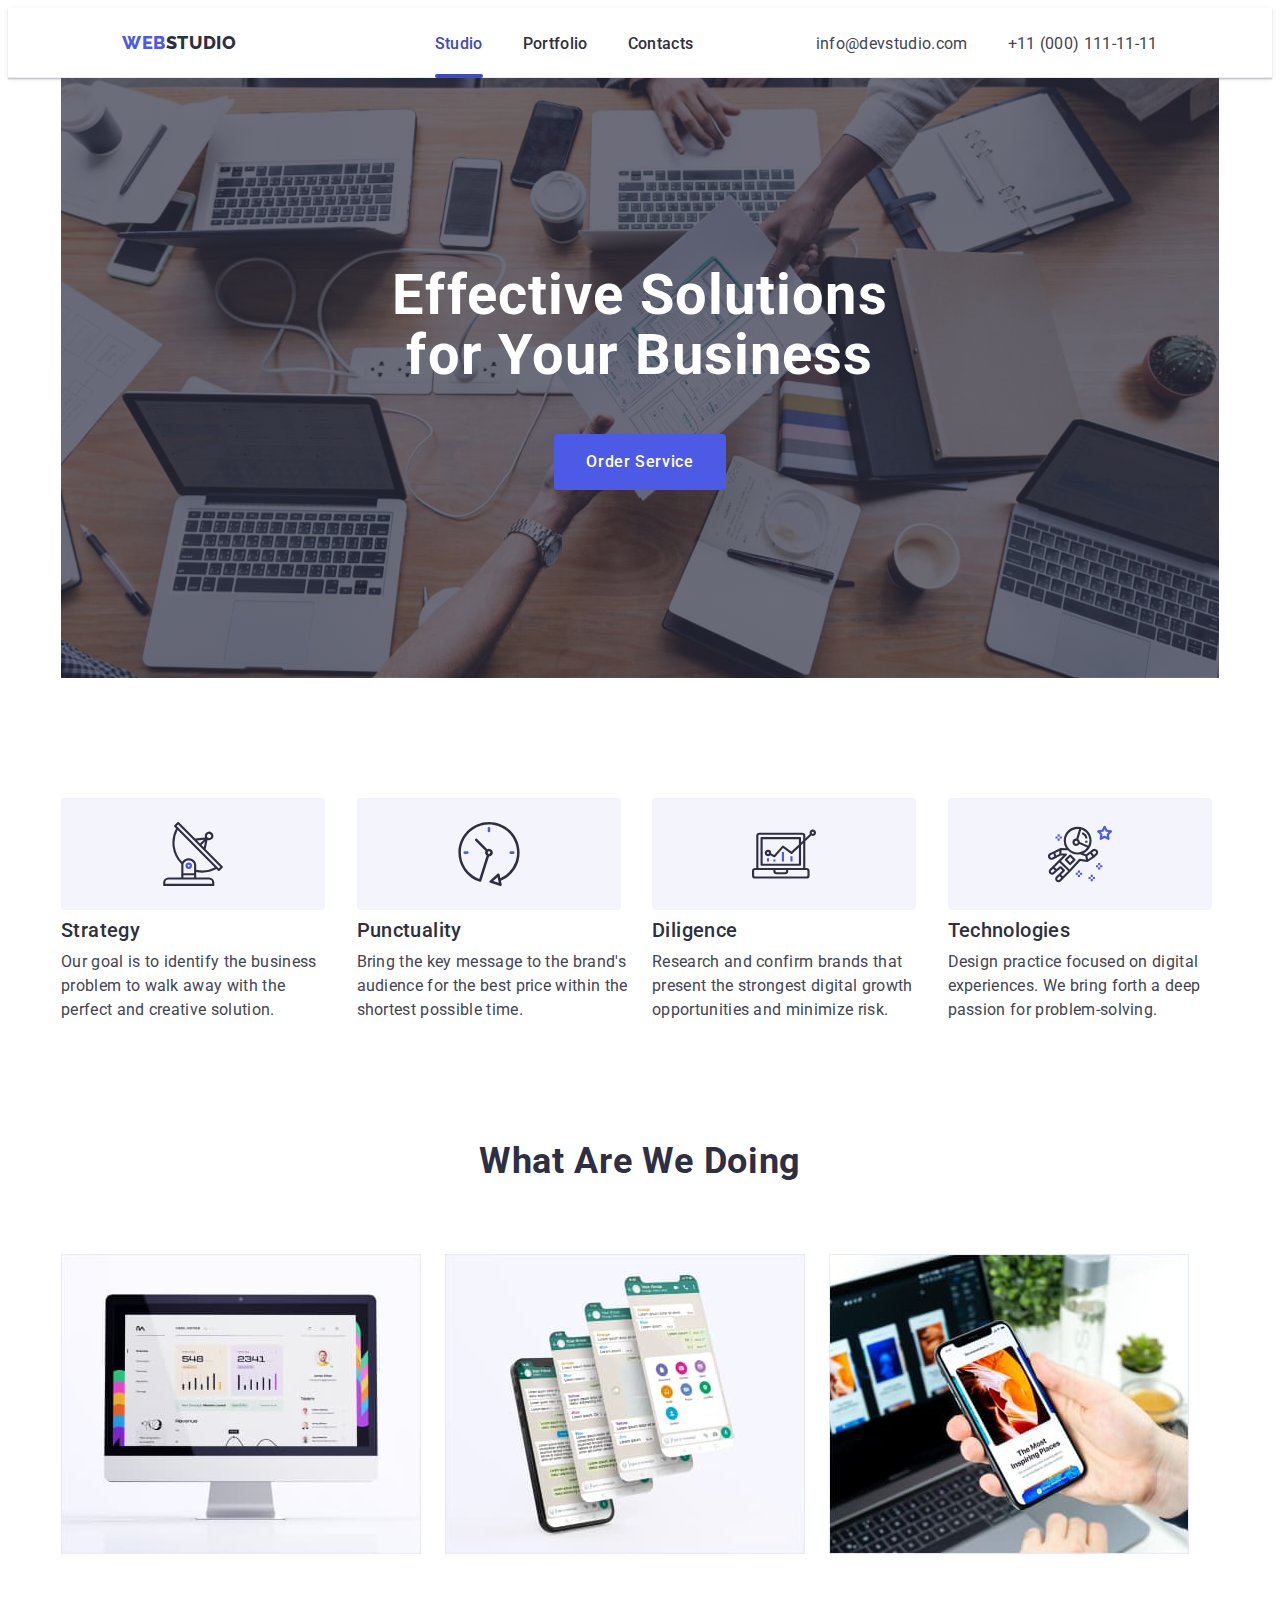
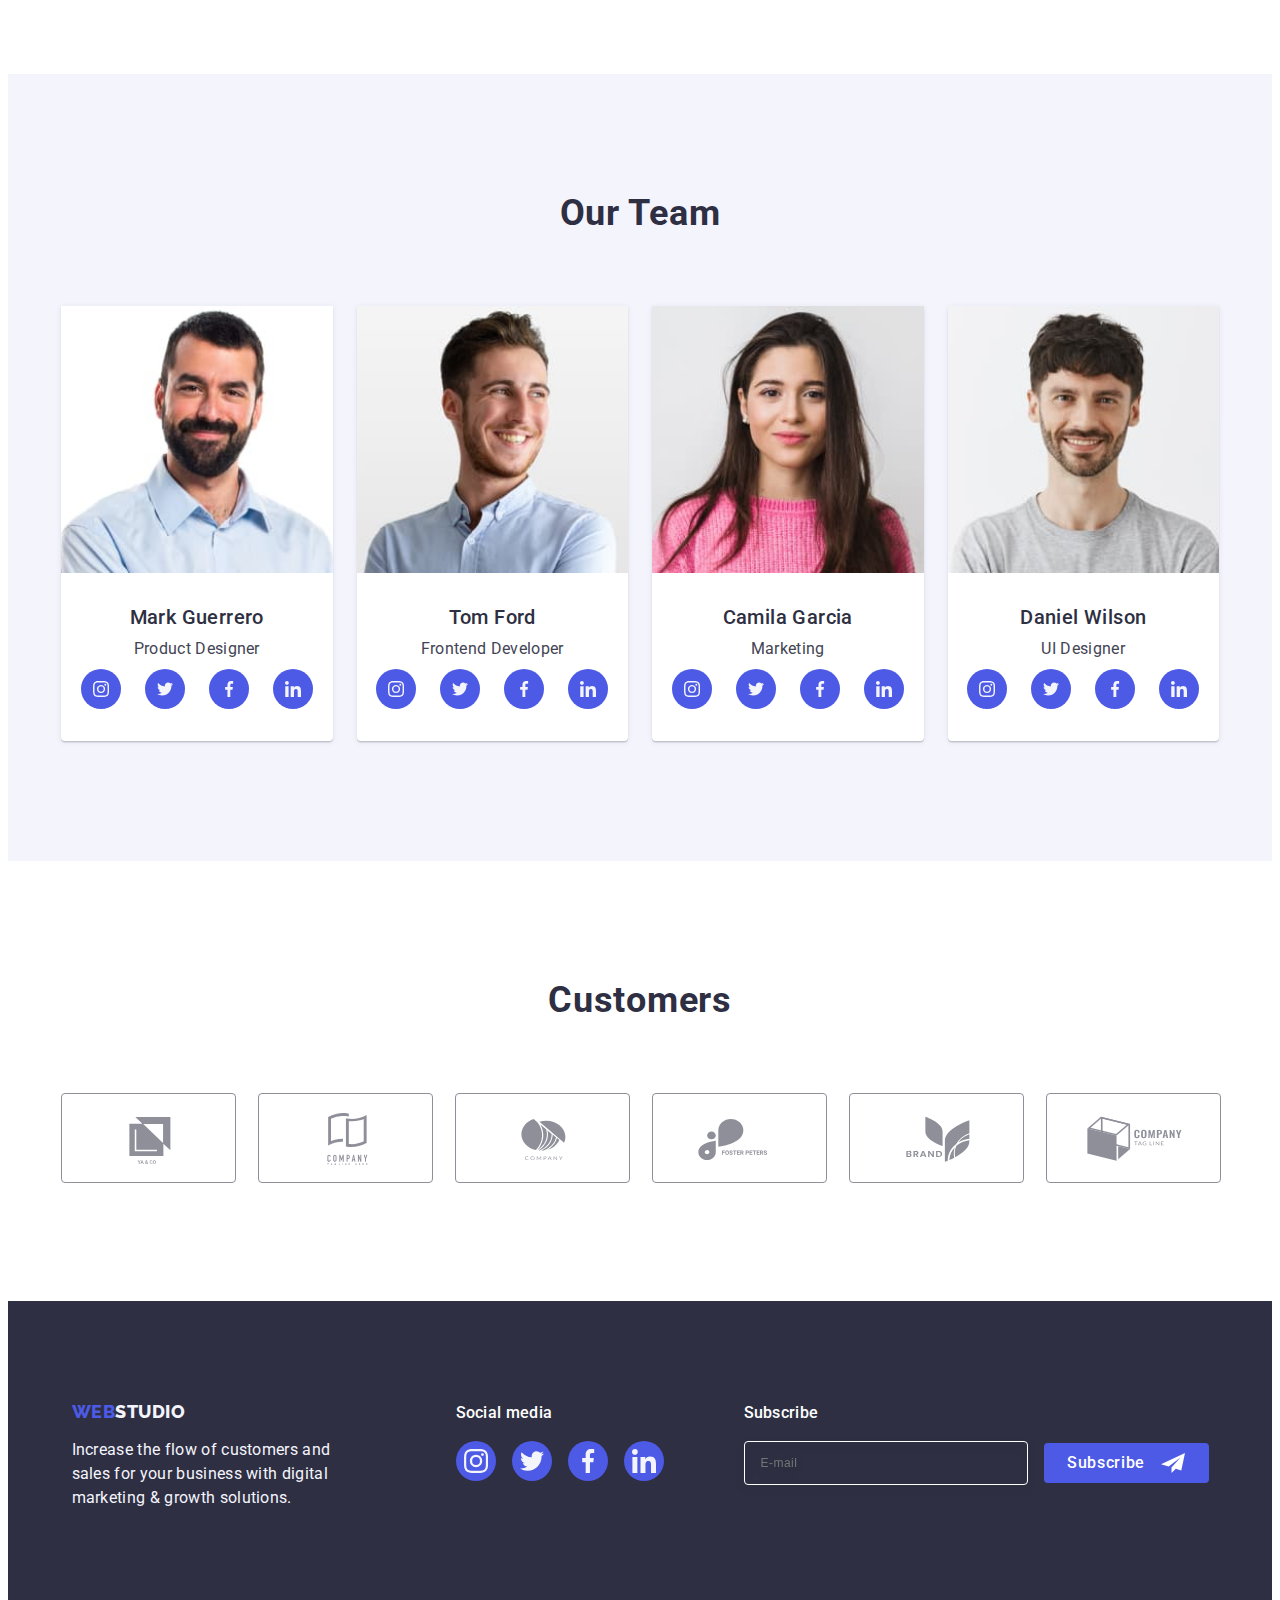
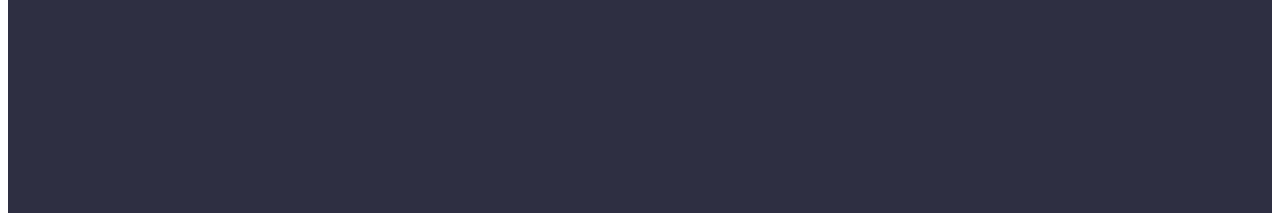
==== commit d1cc60dd: "portfolio work" ====
--- a/index.html
+++ b/index.html
@@ -126,7 +126,7 @@
     </header>
     <main>
       <section class="hero">
-        <div class="container">
+        <div class="container hero-container">
           <h1 class="hero-title">Effective Solutions for Your Business</h1>
           <button type="button" class="hero-button" data-modal-open>
             Order Service
@@ -135,7 +135,7 @@
       </section>
 
       <section class="discrp">
-        <div class="container">
+        <div class="container discrp-container">
           <h2 class="discrp-title visually-hidden">Section2</h2>
           <ul class="discrp-list list">
             <li class="discrp-items">
@@ -190,7 +190,7 @@
         </div>
       </section>
       <section class="doing">
-        <div class="container">
+        <div class="container doing-container">
           <h2 class="doing-title">What are we doing</h2>
           <ul class="doing-list list">
             <li class="doing-image">
@@ -228,7 +228,7 @@
         </div>
       </section>
       <section class="team">
-        <div class="container">
+        <div class="container team-section-container">
           <h2 class="team-title">Our Team</h2>
           <ul class="team-list list">
             <li class="team-item">
@@ -399,7 +399,7 @@
         </div>
       </section>
       <section class="customers">
-        <div class="container">
+        <div class="container customers-container">
           <h2 class="customers-title">Customers</h2>
           <ul class="customers-list list">
             <li class="customers-items">
--- a/css/styles.css
+++ b/css/styles.css
@@ -82,8 +82,9 @@
   justify-content: space-between;
   position: fixed;
   top: 0;
-  width: 100%;
+  width: 100vw;
   height: 100%;
+  overflow-y: auto;
   z-index: 2;
   background-color: var(--white-background);
   padding: 24px 24px 40px 40px;
@@ -401,8 +402,6 @@
 }
 .customers {
   padding: 96px 0;
-  /* padding-top: 120px;
-  padding-bottom: 120px; */
 }
 .customers-title {
   color: var(--theme-dark);
@@ -473,7 +472,7 @@
   max-width: 264px;
 }
 .footer-container {
-  margin: 0 auto;
+  /* margin: 0 auto; */
   display: flex;
   flex-wrap: wrap;
   gap: 72px;
@@ -481,9 +480,7 @@
   align-items: center;
   /* align-items: baseline; */
 }
-/* .footer-info-container {
-  margin-right: 120px;
-} */
+
 .footer-soc {
   font-weight: 500;
   font-size: 16px;
@@ -578,14 +575,18 @@
   margin-left: 16px;
 }
 .portfolio {
-  padding-top: 96px;
-  padding-bottom: 120px;
+  /* padding-top: 96px;
+  padding-bottom: 120px; */
 }
 .portfolio-list-button {
   display: flex;
-  gap: 24px;
-  justify-content: center;
-  margin-bottom: 72px;
+  flex-wrap: wrap;
+  gap: 16px 24px;
+  margin: 48px 0;
+  /* gap: 24px; */
+  /* justify-content: center; */
+  /* justify-content: start; */
+  /* margin-bottom: 72px; */
 }
 .portfolio-button {
   font-family: "Roboto", sans-serif;
@@ -610,16 +611,23 @@
     0px 2px 2px rgba(0, 0, 0, 0.12);
   border: 1px solid transparent;
 }
+.portfolio-image {
+  display: block;
+  width: 100%;
+}
 .portfolio-list {
   display: flex;
-  row-gap: 48px;
-  column-gap: 24px;
+  gap: 48px;
+  /* row-gap: 48px;
+  column-gap: 24px; */
   flex-wrap: wrap;
-  justify-content: center;
-}
-.portfolio-border {
+  /* flex-direction: column; */
+  justify-content: center;
+  width: 288px;
+}
+/* .portfolio-border {
   width: calc((100% - 48px) / 3);
-}
+} */
 .portfolio-container {
   padding: 32px 16px;
   border: 1px solid var(--borber-btn);
@@ -864,26 +872,42 @@
   .container {
     max-width: 428px;
   }
-  .heder {
-    width: 428px;
-  }
+  .container-header {
+    max-width: 428px;
+  }
+  /* .heder {
+      width: 428px;
+    } */
   .mob-contacts-items:first-child {
     font-size: 36px;
   }
   .mob-soc-container {
     gap: 56px;
   }
+  .hero-container {
+    max-width: 428px;
+  }
   .hero {
     width: 428px;
   }
-  .discrp {
+  .discrp-container {
     max-width: 428px;
   }
-  .team {
+  /* .discrp {
     max-width: 428px;
-  }
-  .footer {
+  } */
+  .team-section-container {
+    min-width: 428px;
+  }
+  /* .team {
     max-width: 428px;
+  } */
+  /* .footer {
+    max-width: 428px;
+    margin: 0 auto;
+  } */
+  .footer-container {
+    min-width: 428px;
     margin: 0 auto;
   }
   .footer-input {
@@ -896,14 +920,18 @@
     max-width: 768px;
   }
   .header {
-    max-width: 768px;
+    /* max-width: 768px; */
     margin: 0 auto;
     padding-bottom: 0;
     padding-top: 0;
   }
-  /* .container-header {
-    align-items: baseline;
-  } */
+  .container-header {
+    align-items: center;
+    max-width: 768px;
+    /* margin: 0 auto;
+    padding-bottom: 0;
+    padding-top: 0; */
+  }
   .header-logo {
     padding: 24px 0;
   }
@@ -973,6 +1001,9 @@
     background-color: var(--active-link);
     display: block;
   }
+  .hero-container {
+    max-width: 768px;
+  }
   .hero {
     width: 768px;
     background-image: linear-gradient(
@@ -1000,9 +1031,12 @@
     margin-bottom: 36px;
     width: 496px;
   }
-  .discrp {
+  .discrp-container {
+    min-width: 768px;
+  }
+  /* .discrp {
     max-width: 768px;
-  }
+  } */
   .discrp-list {
     row-gap: 72px;
     column-gap: 24px;
@@ -1010,9 +1044,12 @@
   .discrp-list li {
     width: calc((100% - 24px) / 2);
   }
-  .team {
+  .team-section-container {
     max-width: 768px;
   }
+  /* .team {
+    max-width: 768px;
+  } */
   .team-list {
     row-gap: 64px;
     column-gap: 24px;
@@ -1024,21 +1061,38 @@
     width: 100%;
     height: auto;
   }
-  .customers-list {
+  .customers-container {
+    max-width: 768px;
+  }
+  .customers .customers-list {
     gap: 72px 24px;
   }
   .customers-items {
     width: calc((100% - 48px) / 3);
   }
   .footer-container {
+    align-items: baseline;
     gap: 72px 24px;
+    justify-content: start;
+    /* margin-left: 108px; */
+    max-width: 768px;
   }
   .footer {
-    max-width: 768px;
+    /* width: 768px; */
     margin: 0 auto;
+    padding-left: 92px;
   }
   .footer-logo {
     justify-content: start;
+  }
+  .footer-input {
+    width: 264px;
+  }
+  .footer-soc {
+    text-align: start;
+  }
+  .subscribe-title {
+    text-align: start;
   }
 }
 
@@ -1048,8 +1102,11 @@
     padding-right: 15px;
     padding-left: 15px;
   }
+  .container-header {
+    max-width: 1158px;
+  }
   .header {
-    max-width: 1158px;
+    /* max-width: 1158px; */
     /* padding: 24px 0; */
   }
   .container-header {
@@ -1068,6 +1125,9 @@
   }
   .header-logo {
     margin-right: 76px;
+  }
+  .hero-container {
+    max-width: 1158px;
   }
   .hero {
     width: 1158px;
@@ -1096,8 +1156,11 @@
     letter-spacing: 0.02em;
     max-width: 496px;
   }
+  .discrp-container {
+    max-width: 1158px;
+  }
   .discrp {
-    max-width: 1158px;
+    /* max-width: 1158px; */
     padding: 120px 0;
   }
   .discrp-list li {
@@ -1122,6 +1185,9 @@
   .discrp-text {
     font-weight: 400;
   }
+  .doing-container {
+    max-width: 1158px;
+  }
   .doing {
     display: block;
     padding-bottom: 120px;
@@ -1140,8 +1206,11 @@
     color: var(--theme-dark);
     margin-bottom: 72px;
   }
+  .team-container {
+    max-width: 1158px;
+  }
   .team {
-    max-width: 1158px;
+    /* max-width: 1158px; */
     padding: 120px 0;
   }
   .team-list {
@@ -1149,6 +1218,9 @@
   }
   .team-item {
     width: calc((100% - 72px) / 4);
+  }
+  .customers-container {
+    max-width: 1158px;
   }
   .customers {
     padding-top: 120px;
@@ -1160,4 +1232,21 @@
   .customers-items {
     width: calc((100% - 120px) / 6);
   }
-}
+  .footer-container {
+    /* margin-left: 0; */
+    max-width: 1158px;
+    justify-content: center;
+    gap: 0;
+  }
+  .footer {
+    padding: 100px 0;
+    width: 100%;
+    margin: 0 auto;
+  }
+  .footer-info-container {
+    margin-right: 120px;
+  }
+  .footer-subscribe {
+    margin-left: 80px;
+  }
+}
